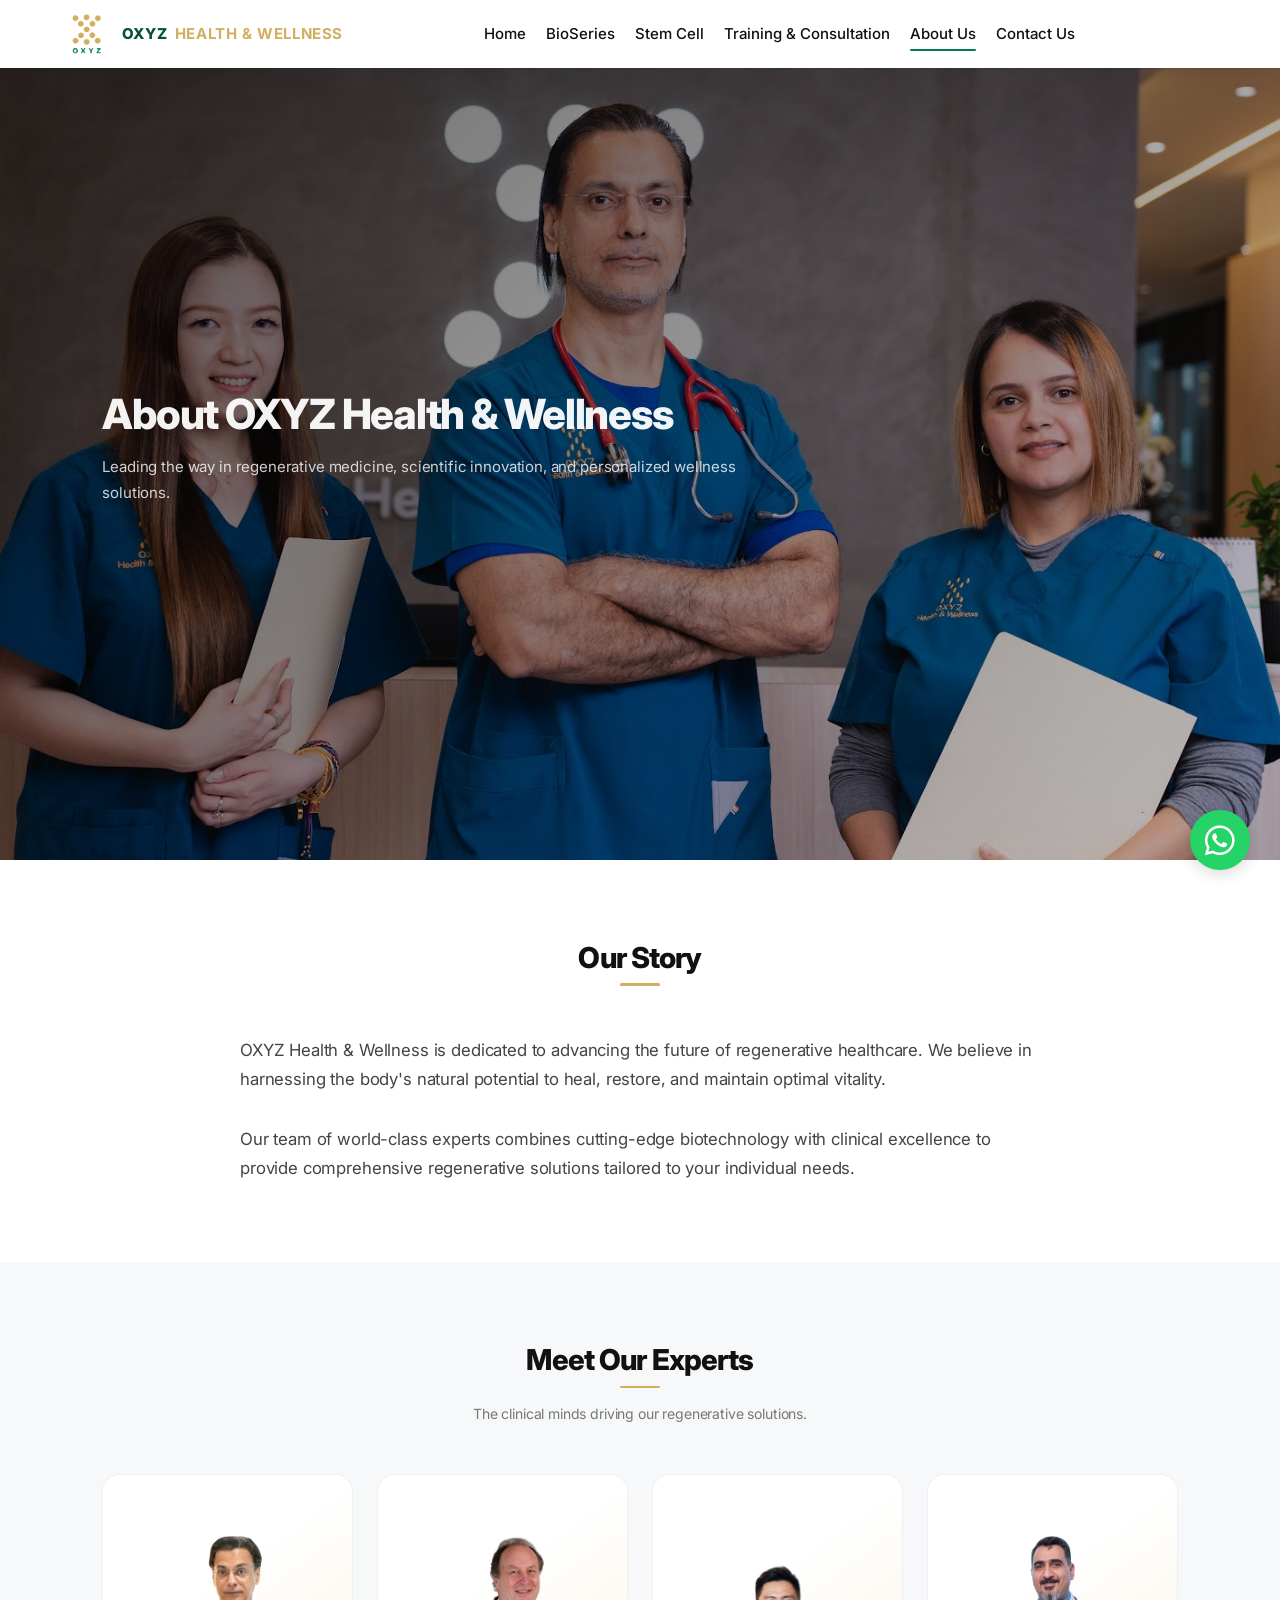
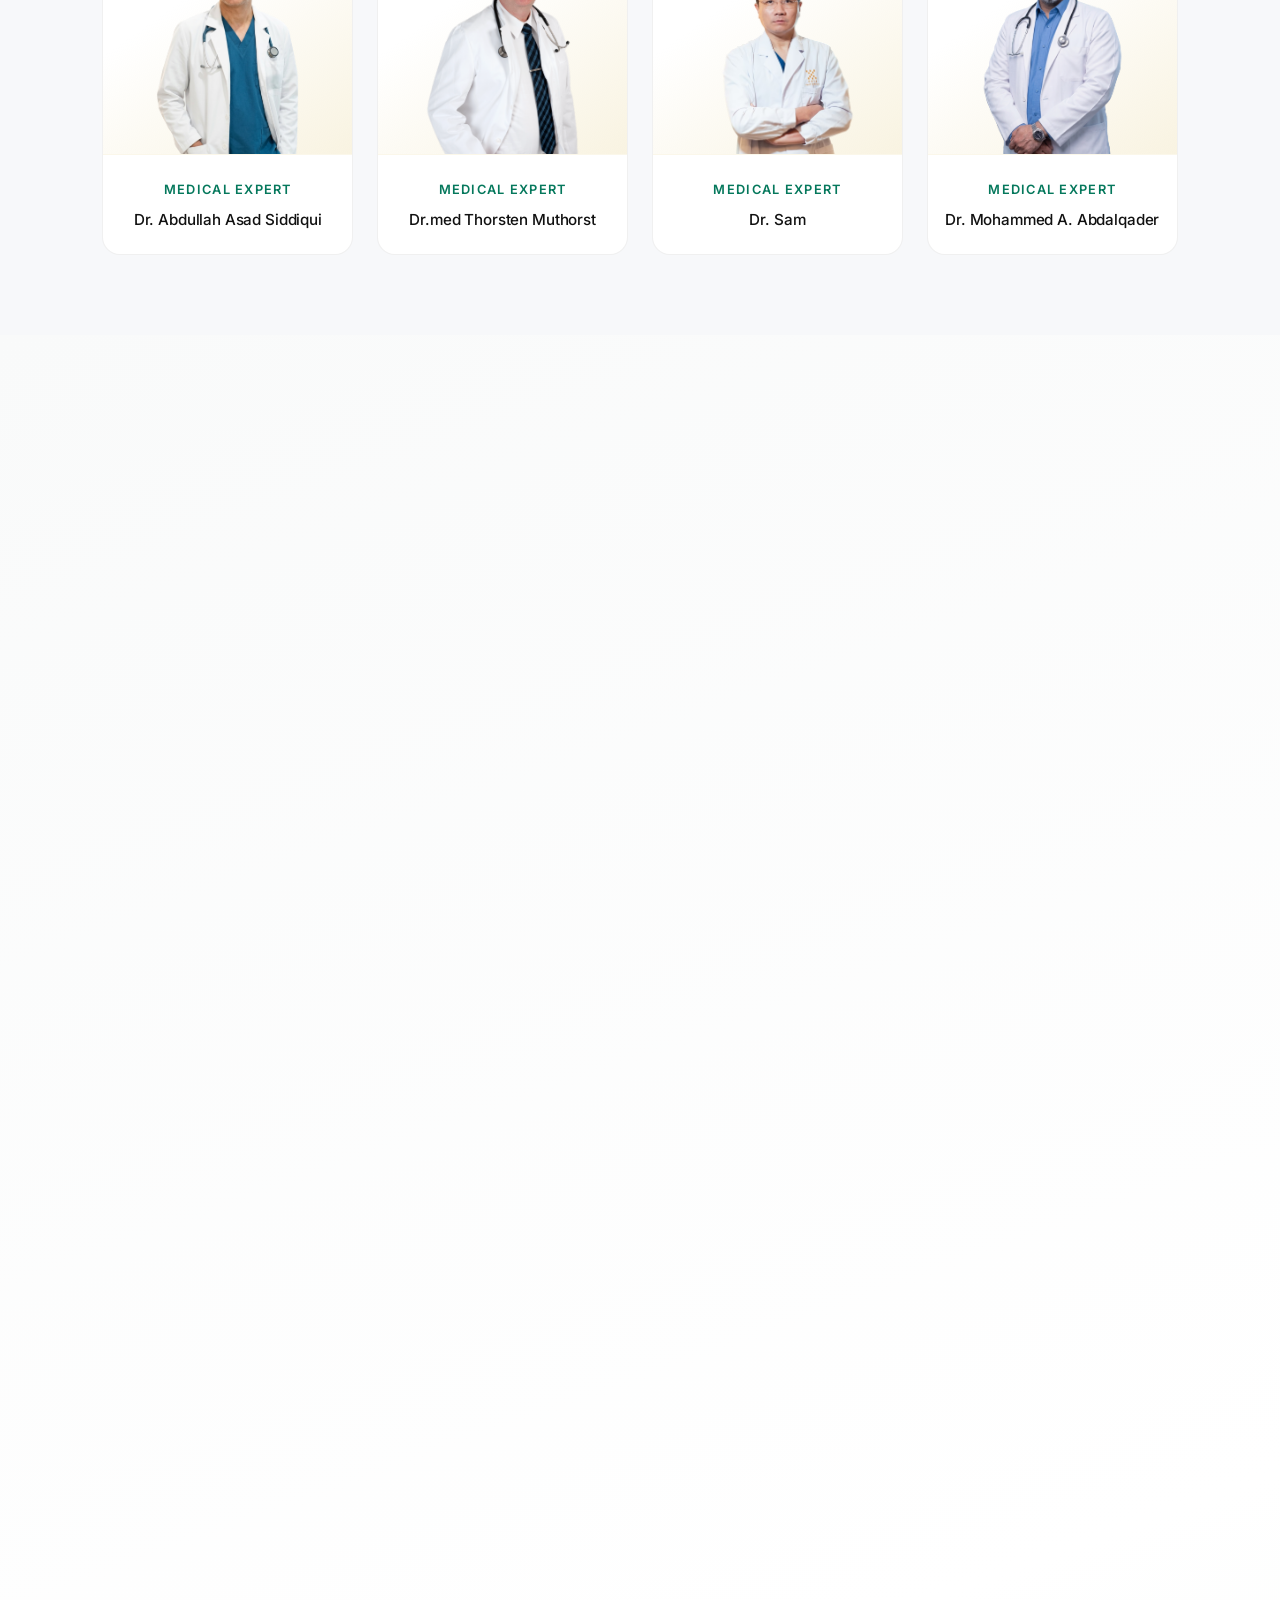
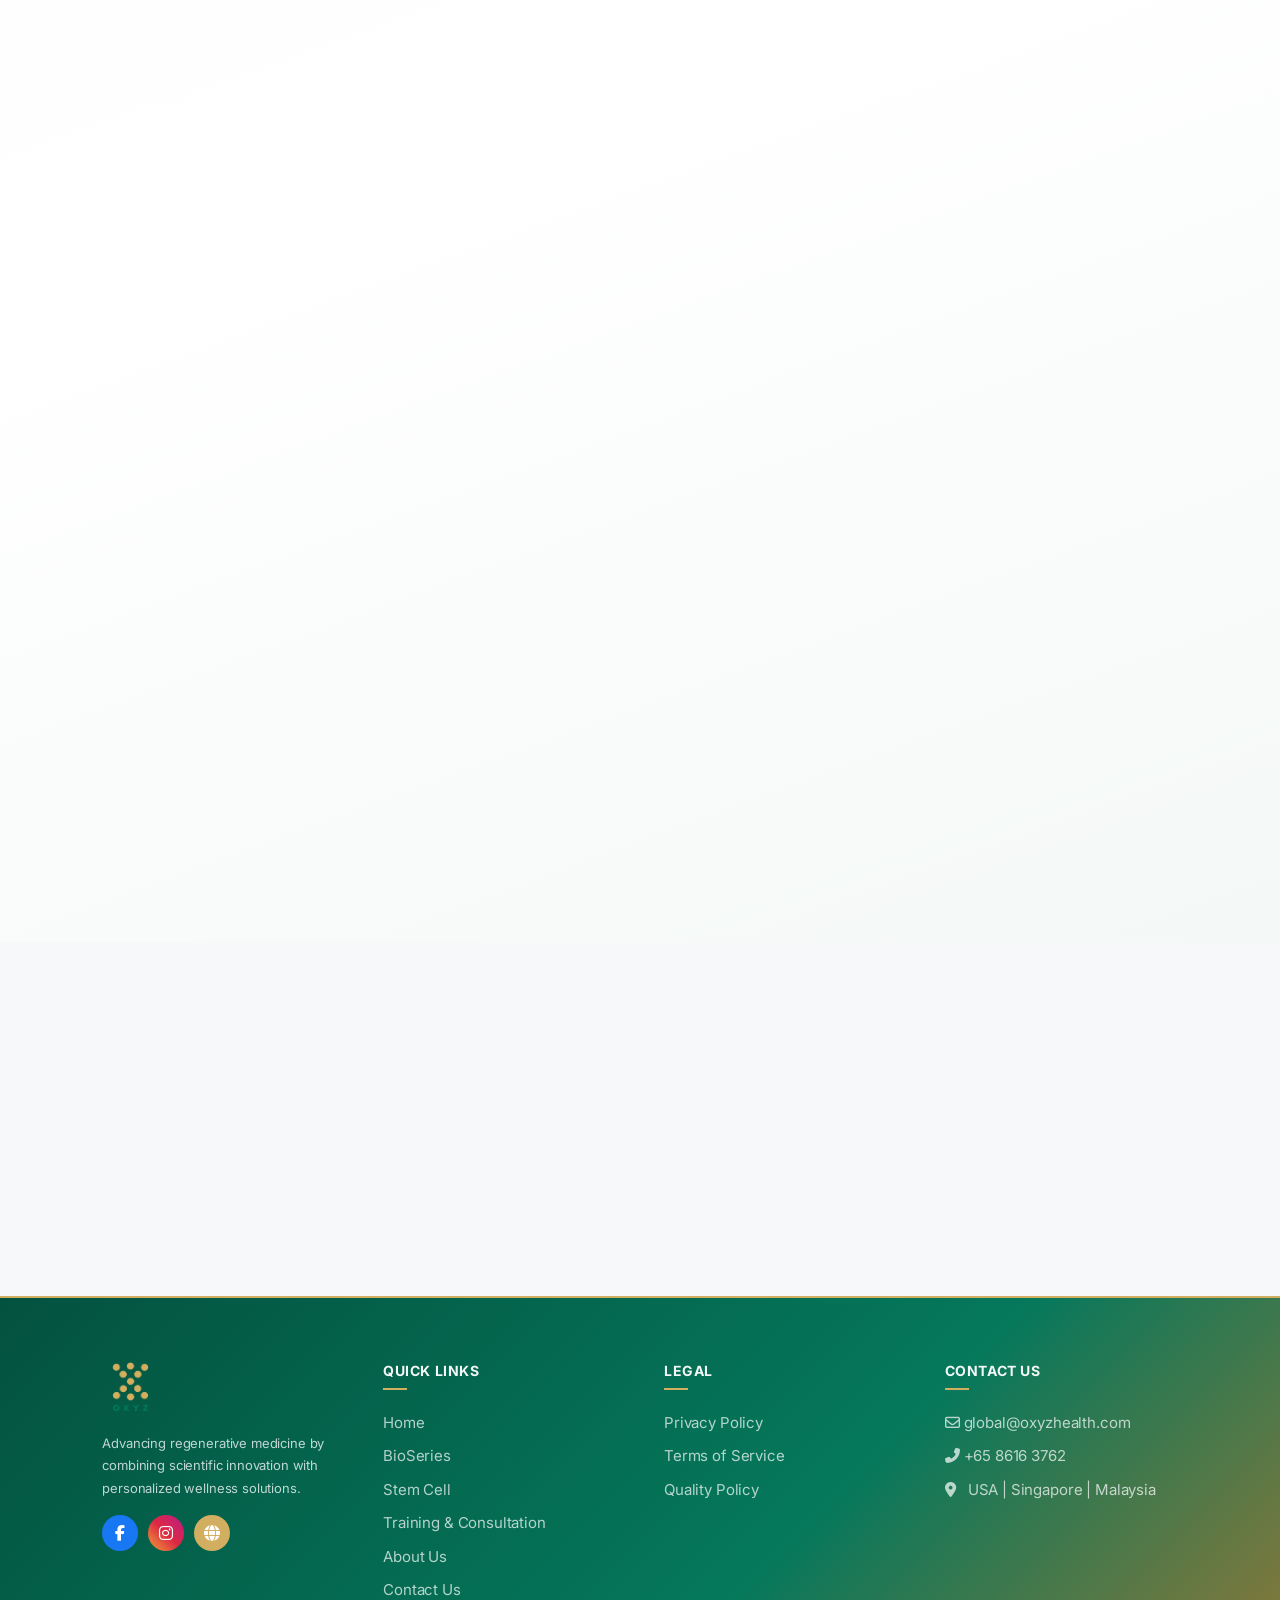
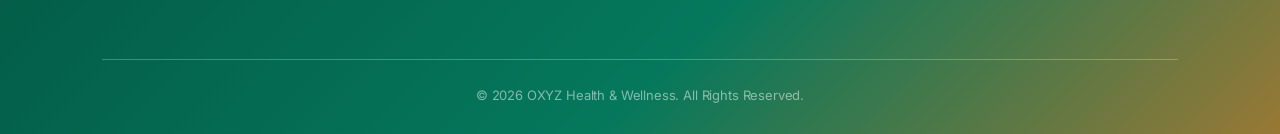
==== about.html @ 93a76557 "Revert image wrapper to 1:1 aspect ratio to perfectly fit square Stem Cell images" ====
<!doctype html>
<html lang="en">

<head>
  <meta charset="UTF-8" />
  <meta name="viewport" content="width=device-width, initial-scale=1.0" />
  <meta name="description"
    content="OXYZ Health & Wellness - Advancing the Future of Regenerative Healthcare. Innovative stem cell therapies and BioSeries products." />
  <title>OXYZ Health & Wellness | Regenerative Medicine & Stem Cell Therapy</title>

  <!-- Fonts -->
  <link rel="preconnect" href="https://fonts.googleapis.com" />
  <link rel="preconnect" href="https://fonts.gstatic.com" crossorigin />
  <link
    href="https://fonts.googleapis.com/css2?family=Inter:wght@300;400;500;600&family=Poppins:wght@500;600;700&display=swap"
    rel="stylesheet" />

  <!-- Icons -->
  <link rel="stylesheet" href="https://cdnjs.cloudflare.com/ajax/libs/font-awesome/6.4.0/css/all.min.css" />

  <!-- CSS -->
  <link rel="stylesheet" href="css/style.css?v=7" />

  <!-- Favicon -->
  <link rel="icon" type="image/png" href="images/Logo%202.png" />
</head>

<body>
  <!-- Navigation Bar -->
  <div id="nav-placeholder"></div>
    <script src="js/nav.js"></script>

  <!-- Hero Section -->
  <header class="hero" style="background-image: url('About us/DSC07135-2.jpg'); background-position: center;">
    <div class="hero-content">
      <h1 class="hero-title">About OXYZ Health & Wellness</h1>
      <p class="hero-subtitle">
        Leading the way in regenerative medicine, scientific innovation, and personalized wellness solutions.
      </p>
    </div>
  </header>

  <!-- About Section -->
  <section class="section">
    <div class="section-header animate-on-scroll">
      <h2 class="section-title">Our Story</h2>
    </div>
    <div class="animate-on-scroll"
      style="max-width: 800px; margin: 0 auto; text-align: left; font-size: 1.05rem; line-height: 1.7;">
      <p class="mb-4">
        OXYZ Health & Wellness is dedicated to advancing the future of regenerative healthcare. We believe in harnessing
        the body's natural potential to heal, restore, and maintain optimal vitality.
      </p>
      <p>
        Our team of world-class experts combines cutting-edge biotechnology with clinical excellence to provide
        comprehensive regenerative solutions tailored to your individual needs.
      </p>
    </div>
  </section>

  <!-- Doctors Section -->
  <style>
    .doc-card {
      background: #ffffff;
      border: 1px solid rgba(0, 0, 0, 0.06);
      border-radius: 18px;
      padding: 0 0 24px 0;
      display: flex;
      flex-direction: column;
      align-items: center;
      text-align: center;
      transition: transform 0.35s ease, box-shadow 0.35s ease, border-color 0.35s ease;
      cursor: default;
      position: relative;
      overflow: hidden;
    }

    .doc-card:hover {
      transform: translateY(-7px);
      box-shadow: 0 18px 40px rgba(5, 120, 92, 0.10), 0 4px 12px rgba(0, 0, 0, 0.05);
      border-color: rgba(210, 175, 96, 0.35);
    }

    .doc-img-wrap {
      width: 100%;
      height: 280px;
      margin-bottom: 24px;
      background: linear-gradient(145deg, #ffffff 40%, rgba(212, 175, 55, 0.15) 100%);
      display: flex;
      align-items: flex-end;
      justify-content: center;
      border-bottom: 1px solid rgba(212, 175, 55, 0.1);
    }

    .doc-img-wrap img {
      height: 95%;
      width: auto;
      object-fit: contain;
      object-position: bottom center;
      transition: transform 0.5s cubic-bezier(0.34, 1.56, 0.64, 1);
    }

    .doc-card:hover .doc-img-wrap img {
      transform: scale(1.05);
    }

    .doc-name {
      font-family: var(--font-main);
      font-size: 0.95rem;
      font-weight: 500;
      color: var(--text-dark);
      letter-spacing: -0.01em;
      padding: 0 10px;
      line-height: 1.4;
      white-space: nowrap;
      overflow: hidden;
      text-overflow: ellipsis;
      width: 100%;
    }

    .doc-title {
      font-size: 0.8rem;
      font-weight: 600;
      color: var(--primary);
      text-transform: uppercase;
      letter-spacing: 0.1em;
      margin-bottom: 8px;
    }
  </style>

  <section class="section section-bg">
    <div class="section-header animate-on-scroll">
      <h2 class="section-title">Meet Our Experts</h2>
      <p class="section-subtitle mt-2">The clinical minds driving our regenerative solutions.</p>
    </div>
    <div class="product-grid-4 animate-on-scroll" style="margin-bottom: 0;">
      <!-- Doctor 1 -->
      <div class="doc-card">
        <div class="doc-img-wrap">
          <img src="About us/doc2.png" alt="Dr. Abdullah Asad Siddiqui" loading="lazy" />
        </div>
        <div class="doc-title">Medical Expert</div>
        <h3 class="doc-name">Dr. Abdullah Asad Siddiqui</h3>
      </div>

      <!-- Doctor 2 -->
      <div class="doc-card">
        <div class="doc-img-wrap">
          <img src="About us/doc1.png" alt="Dr.med Thorsten Muthorst" loading="lazy" />
        </div>
        <div class="doc-title">Medical Expert</div>
        <h3 class="doc-name">Dr.med Thorsten Muthorst</h3>
      </div>

      <!-- Doctor 3 -->
      <div class="doc-card">
        <div class="doc-img-wrap">
          <div
            style="width: 100%; height: 100%; display: flex; align-items: flex-end; justify-content: center; transform: scale(1.55) translateX(12%); transform-origin: center bottom;">
            <img src="About us/DR.SAM4-.png" alt="Dr. Sam" loading="lazy" />
          </div>
        </div>
        <div class="doc-title">Medical Expert</div>
        <h3 class="doc-name">Dr. Sam</h3>
      </div>

      <!-- Doctor 4 -->
      <div class="doc-card">
        <div class="doc-img-wrap">
          <img src="About us/doc3.png" alt="Dr. Mohammed A. Abdalqader" loading="lazy" />
        </div>
        <div class="doc-title">Medical Expert</div>
        <h3 class="doc-name">Dr. Mohammed A. Abdalqader</h3>
      </div>
    </div>
  </section>

  <!-- Products Gallery -->
  <style>
    /* ── Product Portfolio Section ── */
    .portfolio-section {
      background: linear-gradient(160deg, #f9fafa 0%, #ffffff 60%, #f4f8f6 100%);
      padding: 80px 6% 20px 6%;
    }

    .portfolio-series-label {
      display: flex;
      align-items: center;
      gap: 14px;
      margin-bottom: 40px;
      padding-top: 40px;
    }

    .portfolio-series-label:first-of-type {
      padding-top: 0;
    }

    .portfolio-series-label .series-line {
      flex: 1;
      height: 1px;
      background: linear-gradient(90deg, transparent, rgba(210, 175, 96, 0.4));
    }

    .portfolio-series-label .series-line.right {
      background: linear-gradient(90deg, rgba(210, 175, 96, 0.4), transparent);
    }

    .portfolio-series-label h3 {
      font-family: var(--font-main);
      font-size: 0.72rem;
      font-weight: 700;
      letter-spacing: 0.18em;
      text-transform: uppercase;
      color: var(--primary);
      white-space: nowrap;
      background: linear-gradient(135deg, var(--primary), #07a07c);
      -webkit-background-clip: text;
      -webkit-text-fill-color: transparent;
      background-clip: text;
    }

    /* ── Product Grid ── */
    .product-grid-4 {
      display: grid;
      grid-template-columns: repeat(4, 1fr);
      gap: 24px;
      margin-bottom: 80px;
      align-items: start;
    }

    .product-grid-3 {
      display: grid;
      grid-template-columns: repeat(3, 1fr);
      gap: 24px;
      margin-bottom: 80px;
      align-items: start;
    }

    /* ── Product Card ── */
    .pcard {
      background: #ffffff;
      border: 1px solid rgba(0, 0, 0, 0.08);
      border-radius: 16px;
      padding: 0 0 18px 0;
      display: flex;
      flex-direction: column;
      align-items: center;
      text-align: center;
      max-width: 280px;
      margin: 0 auto;
      width: 100%;
      transition: transform 0.3s ease, box-shadow 0.3s ease, border-color 0.3s ease;
      cursor: default;
      position: relative;
      overflow: hidden;
      box-sizing: border-box;
    }

    .pcard:hover {
      transform: translateY(-5px);
      box-shadow: 0 12px 30px rgba(5, 120, 92, 0.12), 0 4px 10px rgba(0, 0, 0, 0.05);
      border-color: rgba(210, 175, 96, 0.4);
    }

    /* ── Product Image ── */
    .pcard-img-wrap {
      width: 100%;
      aspect-ratio: 1 / 1;
      display: flex;
      align-items: center;
      justify-content: center;
      margin-bottom: 14px;
      background: #f8f8f8; /* A subtle background just in case */
      border-radius: 16px 16px 0 0;
      overflow: hidden;
    }

    .pcard-img-wrap img {
      width: 100%;
      height: 100%;
      object-fit: contain;
      display: block;
      transition: transform 0.4s cubic-bezier(0.34, 1.56, 0.64, 1);
    }

    .pcard:hover .pcard-img-wrap img {
      transform: scale(1.07) translateY(-4px);
    }

    .pcard-badge,
    .pcard-name,
    .pcard-link {
      padding-left: 16px;
      padding-right: 16px;
    }

    /* ── Product Info ── */
    .pcard-badge {
      display: inline-block;
      font-size: 0.62rem;
      font-weight: 700;
      letter-spacing: 0.12em;
      text-transform: uppercase;
      color: #ffffff;
      background: var(--gold);
      border-radius: 50px;
      padding: 3px 10px;
      margin-bottom: 8px;
    }

    .pcard-name {
      font-family: var(--font-main);
      font-size: 0.95rem;
      font-weight: 700;
      color: var(--text-dark);
      letter-spacing: -0.01em;
      margin-bottom: 12px;
      line-height: 1.3;
    }

    .pcard-link {
      display: inline-flex;
      align-items: center;
      gap: 5px;
      font-size: 0.75rem;
      font-weight: 600;
      letter-spacing: 0.04em;
      color: var(--primary);
      text-decoration: none;
      padding: 7px 18px;
      border: 1.5px solid var(--primary);
      border-radius: 50px;
      transition: all 0.25s ease;
      background: transparent;
    }

    .pcard-link:hover {
      background: var(--primary);
      color: #fff;
      box-shadow: 0 4px 12px rgba(5, 120, 92, 0.22);
    }

    .pcard-link i {
      font-size: 0.65rem;
      transition: transform 0.22s ease;
    }

    .pcard-link:hover i {
      transform: translateX(3px);
    }

    /* ── Responsive ── */
    @media (max-width: 1024px) {
      .product-grid-4 {
        grid-template-columns: repeat(2, 1fr);
      }

      .product-grid-3 {
        grid-template-columns: repeat(2, 1fr);
      }
    }

    @media (max-width: 600px) {

      .product-grid-4,
      .product-grid-3 {
        grid-template-columns: 1fr 1fr;
        gap: 14px;
      }

      .pcard {
        padding: 12px 10px 14px;
      }

      .pcard-img-wrap img {
        max-height: 110px;
      }

      .pcard-name {
        font-size: 0.85rem;
      }

      .pcard-badge {
        font-size: 0.5rem;
        padding: 3px 7px;
        letter-spacing: 0.06em;
        white-space: nowrap;
      }

      .pcard-link {
        font-size: 0.7rem;
        padding: 5px 12px;
        white-space: nowrap;
      }
    }
  </style>

  <section class="portfolio-section">
    <div class="section-header animate-on-scroll">
      <h2 class="section-title">Product Portfolio</h2>
      <p class="section-subtitle mt-2">Premium regenerative solutions crafted for optimal results.</p>
    </div>

    <!-- BioSeries -->
    <div class="animate-on-scroll">
      <div class="portfolio-series-label">
        <span class="series-line"></span>
        <h3>OXYZ BioSeries</h3>
        <span class="series-line right"></span>
      </div>
      <div class="product-grid-4">
        <div class="pcard">
          <div class="pcard-img-wrap">
            <img src="Bioseries/BioCTS.png" alt="BioCTS" loading="lazy" />
          </div>
          <span class="pcard-badge">Connective Tissue</span>
          <h4 class="pcard-name">BioCTS</h4>
          <a href="bioseries.html" class="pcard-link">Explore <i class="fas fa-arrow-right"></i></a>
        </div>
        <div class="pcard">
          <div class="pcard-img-wrap">
            <img src="Bioseries/BioMSC.png" alt="BioMSC" loading="lazy" />
          </div>
          <span class="pcard-badge">Cellular Renewal</span>
          <h4 class="pcard-name">BioMSC</h4>
          <a href="bioseries.html" class="pcard-link">Explore <i class="fas fa-arrow-right"></i></a>
        </div>
        <div class="pcard">
          <div class="pcard-img-wrap">
            <img src="Bioseries/BioPLC.png" alt="BioPLC" loading="lazy" />
          </div>
          <span class="pcard-badge">Skin Vitality</span>
          <h4 class="pcard-name">BioPLC</h4>
          <a href="bioseries.html" class="pcard-link">Explore <i class="fas fa-arrow-right"></i></a>
        </div>
        <div class="pcard">
          <div class="pcard-img-wrap">
            <img src="Bioseries/BioTHY.png" alt="BioTHY" loading="lazy" />
          </div>
          <span class="pcard-badge">Immune Balance</span>
          <h4 class="pcard-name">BioTHY</h4>
          <a href="bioseries.html" class="pcard-link">Explore <i class="fas fa-arrow-right"></i></a>
        </div>
      </div>
    </div>

    <!-- Stem Cell Series -->
    <div class="animate-on-scroll">
      <div class="portfolio-series-label">
        <span class="series-line"></span>
        <h3>OXYZ Stem Cell Series</h3>
        <span class="series-line right"></span>
      </div>
      <div class="product-grid-3">
        <div class="pcard">
          <div class="pcard-img-wrap" style="background-color: #ffffff;">
            <img src="StemCell/Stem%20Cell_Mega+.webp" alt="MEGA+" loading="lazy" />
          </div>
          <span class="pcard-badge">Cell Power G.C.A.F</span>
          <h4 class="pcard-name">MEGA+</h4>
          <a href="oxyz-cell.html" class="pcard-link">Explore <i class="fas fa-arrow-right"></i></a>
        </div>
        <div class="pcard">
          <div class="pcard-img-wrap" style="background-color: #ffffff;">
            <img src="StemCell/Stem%20Cell_Macro.webp" alt="MACRO" loading="lazy" />
          </div>
          <span class="pcard-badge">Cell Power G.C.A.F</span>
          <h4 class="pcard-name">MACRO</h4>
          <a href="oxyz-cell.html" class="pcard-link">Explore <i class="fas fa-arrow-right"></i></a>
        </div>
        <div class="pcard">
          <div class="pcard-img-wrap" style="background-color: #ffffff;">
            <img src="StemCell/Stem%20Cell_Micro.webp" alt="MICRO" loading="lazy" />
          </div>
          <span class="pcard-badge">Cell Power G.C.A.F</span>
          <h4 class="pcard-name">MICRO</h4>
          <a href="oxyz-cell.html" class="pcard-link">Explore <i class="fas fa-arrow-right"></i></a>
        </div>
      </div>
    </div>

    <!-- Targeted Wellness -->
    <div id="targeted-wellness" class="animate-on-scroll" style="scroll-margin-top: 100px;">
      <div class="portfolio-series-label">
        <span class="series-line"></span>
        <h3>Targeted Wellness Solutions</h3>
        <span class="series-line right"></span>
      </div>
      <div class="product-grid-3" style="margin-bottom: 0;">
        <div class="pcard">
          <div class="pcard-img-wrap" style="background-color: #f0eaea;">
            <img src="Products/Gut+%20Probiotic.jpg" alt="Gut+ Probiotic" loading="lazy" />
          </div>
          <span class="pcard-badge">Digestive Health</span>
          <h4 class="pcard-name">Gut+ Probiotic</h4>
          <a href="https://oxyzhealth.com/services/gut-probiotic/" class="pcard-link">Learn More <i
              class="fas fa-arrow-right"></i></a>
        </div>
        <div class="pcard">
          <div class="pcard-img-wrap" style="background-color: #eee8e8;">
            <img src="Products/Meta%20Boost.jpg" alt="Meta Boost" loading="lazy" />
          </div>
          <span class="pcard-badge">Metabolic Support</span>
          <h4 class="pcard-name">Meta Boost</h4>
          <a href="https://oxyzhealth.com/services/meta-boost/" class="pcard-link">Learn More <i
              class="fas fa-arrow-right"></i></a>
        </div>
        <div class="pcard">
          <div class="pcard-img-wrap" style="background-color: #f7f3f2;">
            <img src="Products/Immune%20Breath+.jpg" alt="Immune Breath+" loading="lazy" />
          </div>
          <span class="pcard-badge">Respiratory Support</span>
          <h4 class="pcard-name">Immune Breath+</h4>
          <a href="https://oxyzhealth.com/services/immune-breath/" class="pcard-link">Learn More <i
              class="fas fa-arrow-right"></i></a>
        </div>
        <div class="pcard">
          <div class="pcard-img-wrap" style="background-color: #d9d4d1;">
            <img src="Products/Infinite%20Oral%20MSC.jpg" alt="Infinite Oral MSC" loading="lazy" />
          </div>
          <span class="pcard-badge">Advanced Cellular</span>
          <h4 class="pcard-name">Infinite Oral MSC</h4>
          <a href="https://oxyzhealth.com/services/infinite-msc/" class="pcard-link">Learn More <i
              class="fas fa-arrow-right"></i></a>
        </div>
        <div class="pcard">
          <div class="pcard-img-wrap" style="background-color: #d5cdcc;">
            <img src="Products/Tribiomic.png" alt="Tribiomic" loading="lazy" />
          </div>
          <span class="pcard-badge">Microbiome Balance</span>
          <h4 class="pcard-name">Tribiomic</h4>
          <a href="https://tribiomic.oxyzhealth.com/?_gl=1%2Ammmsf7%2A_ga%2AMTQzNzkwOTgyNC4xNzgzNTkwODk0%2A_ga_PN0CFQ9DWN%2AczE3ODM1OTA4OTMkbzEkZzEkdDE3ODM1OTIzODIkajM1JGwwJGgw%2A_ga_JFZRE39475%2AczE3ODM1OTA4OTMkbzEkZzEkdDE3ODM1OTIzODIkajM1JGwwJGgw"
            class="pcard-link">Learn More <i class="fas fa-arrow-right"></i></a>
        </div>
      </div>
    </div>
  </section>


  <!-- Call to Action -->
  <section class="section text-center section-bg">
    <div class="animate-on-scroll" style="max-width: 600px; margin: 0 auto">
      <h2 class="section-title">Begin Your Journey</h2>
      <p class="mb-4 mt-3">
        Your journey toward healthier aging and long-term vitality starts with a personalized consultation.
      </p>
      <a href="contact.html" class="btn btn-gold">Book an appointment</a>
    </div>
  </section>

  <!-- Footer -->
  <div id="footer-placeholder"></div>

  <!-- Scripts -->
  

  <script src="js/script.js?v=5"></script>
  


  <script src="js/modal.js"></script>
    <script src="js/footer.js"></script>
</body>

</html>
---- css/style.css ----
@import url("variables.css");
@import url("layout.css");
@import url("components.css");
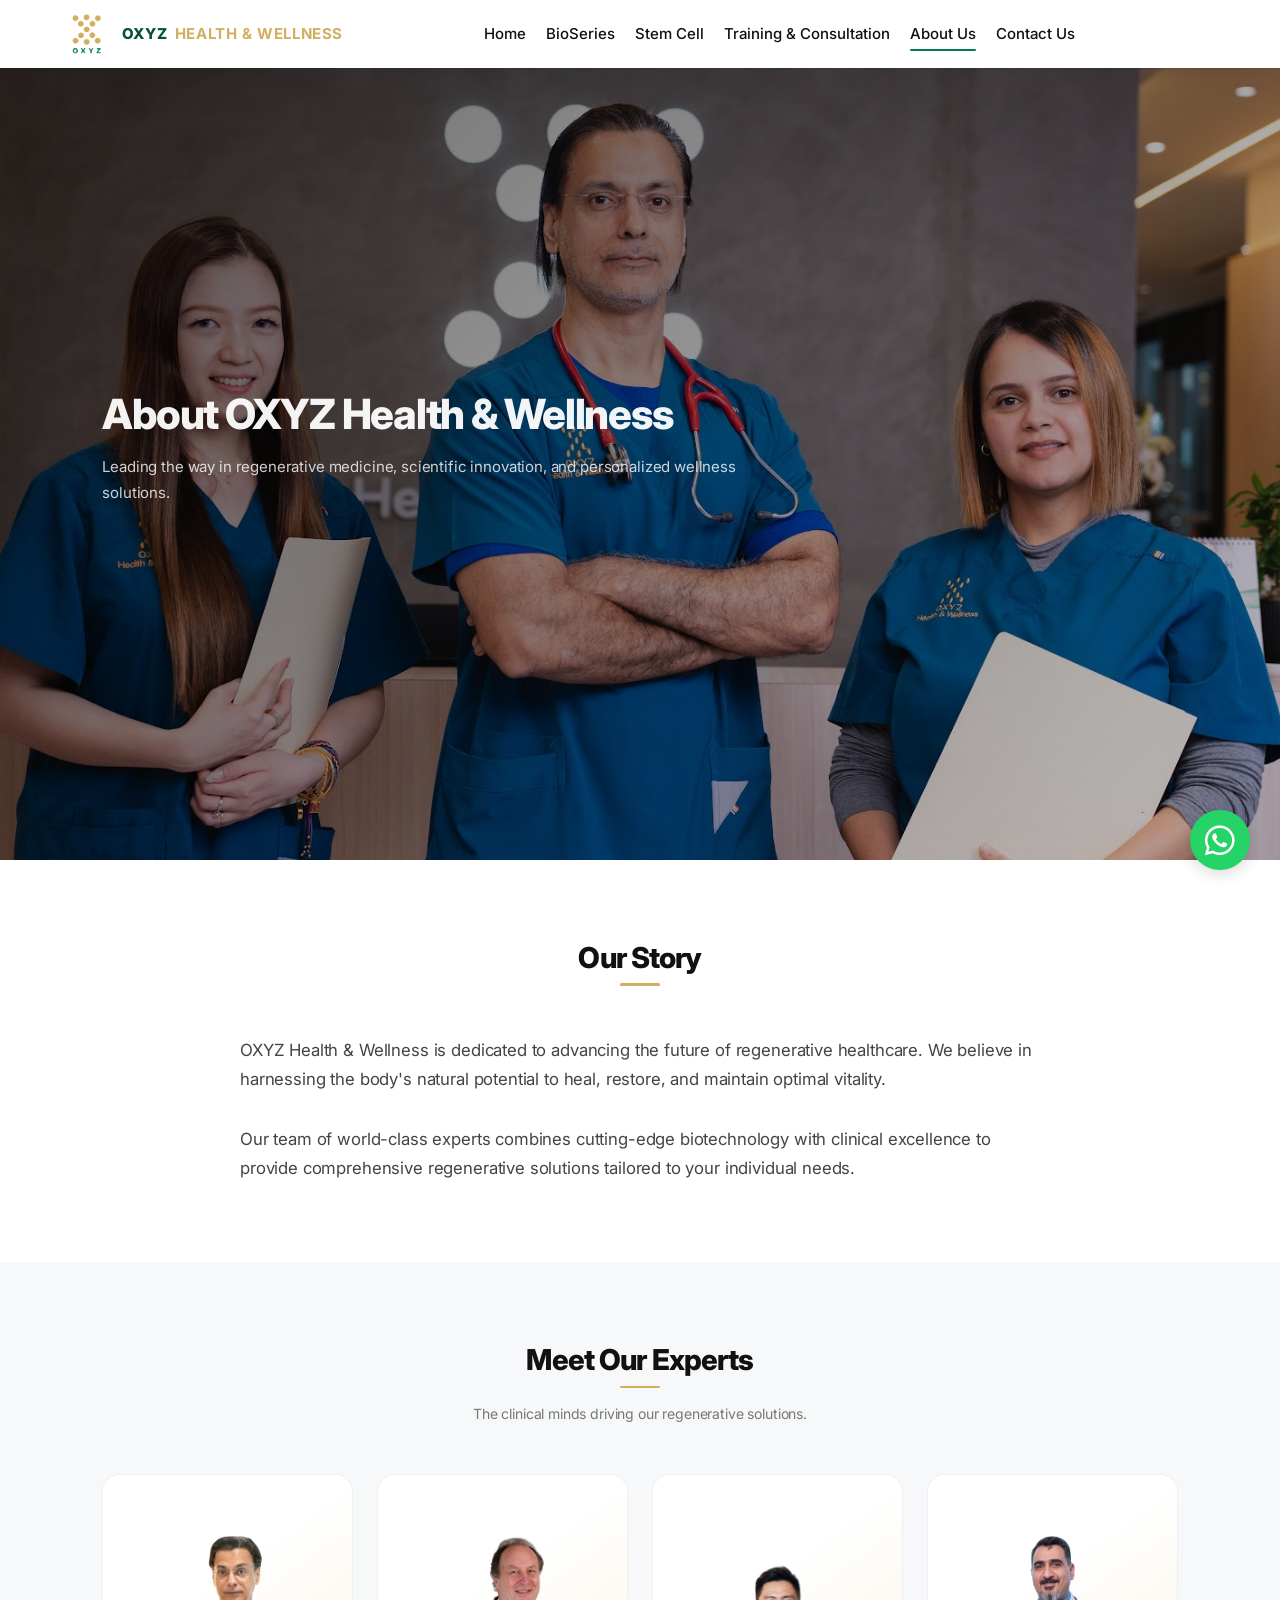
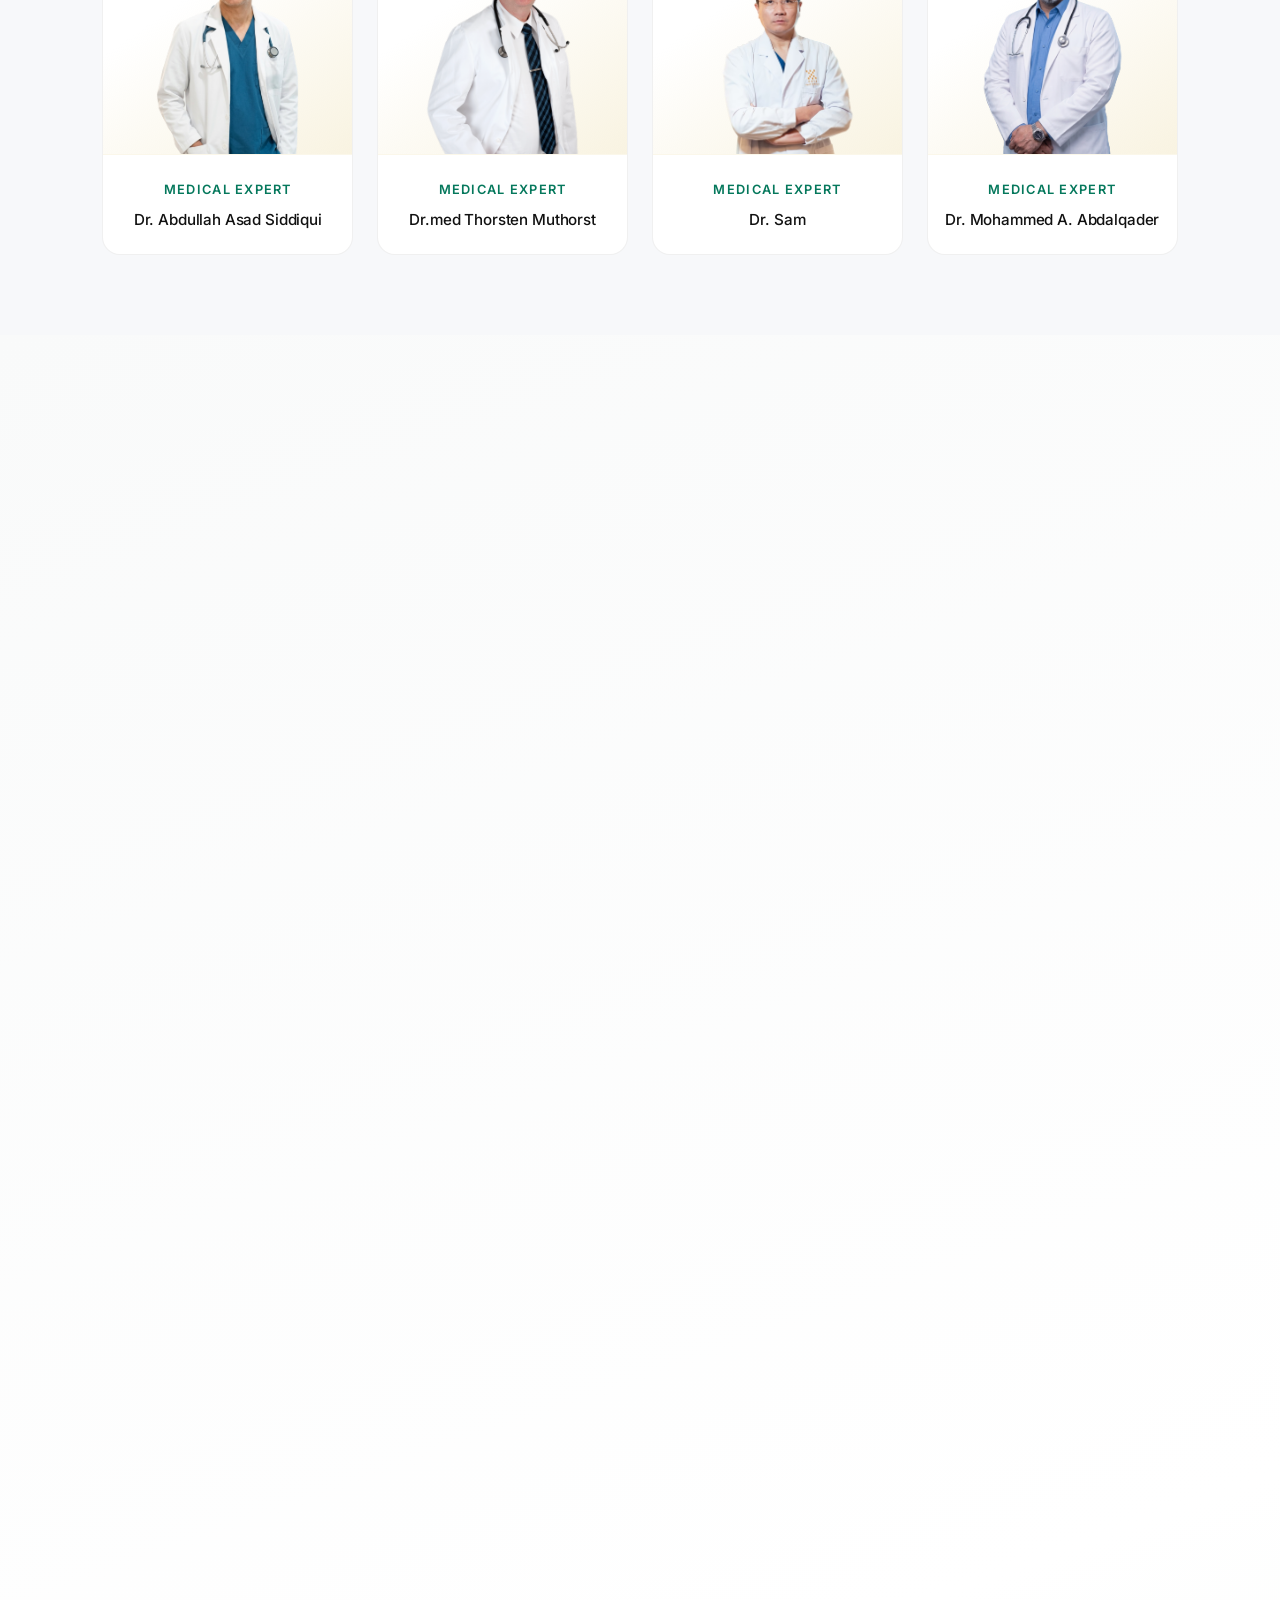
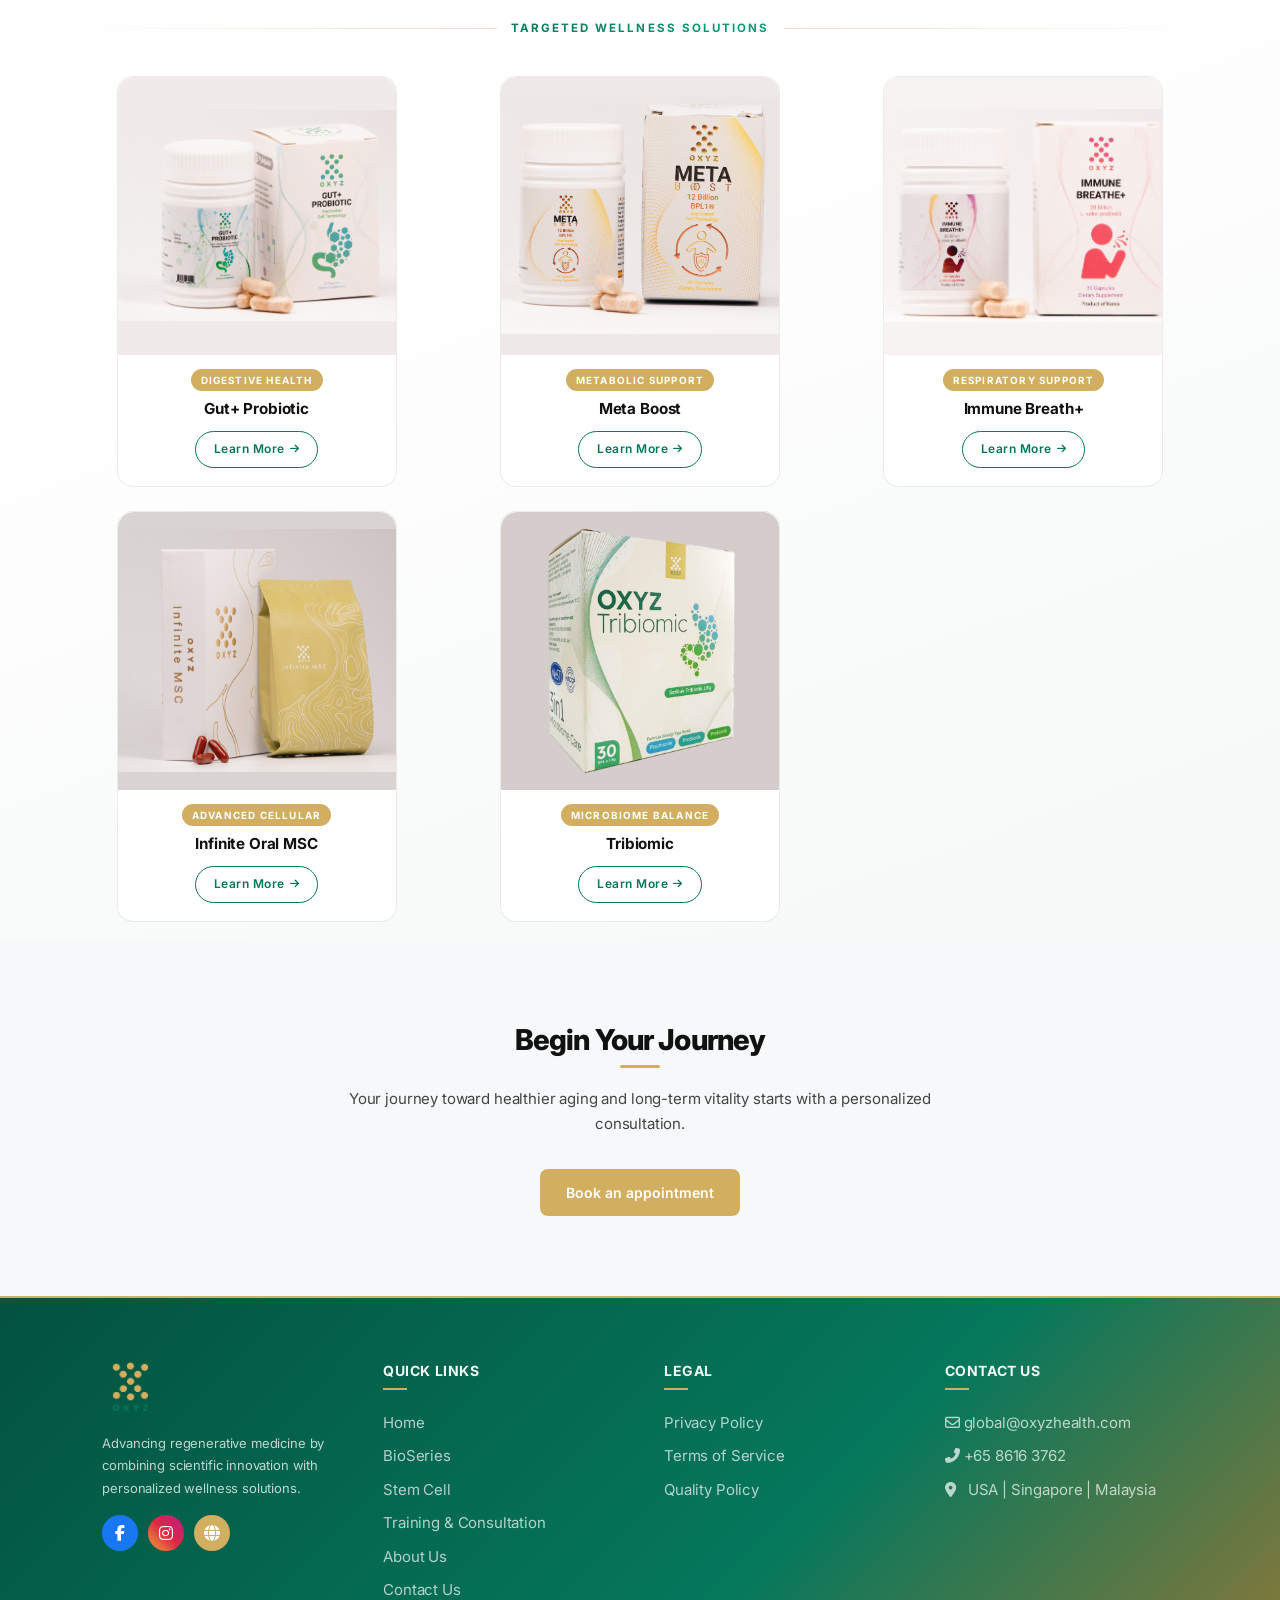
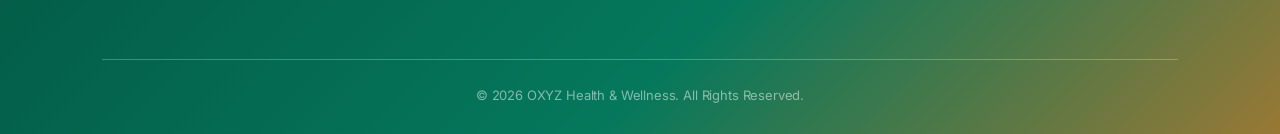
==== commit 2993a5b2: "Allow expert names to wrap fully instead of truncating" ====
--- a/about.html
+++ b/about.html
@@ -112,9 +112,7 @@
       letter-spacing: -0.01em;
       padding: 0 10px;
       line-height: 1.4;
-      white-space: nowrap;
-      overflow: hidden;
-      text-overflow: ellipsis;
+      white-space: normal;
       width: 100%;
     }
 
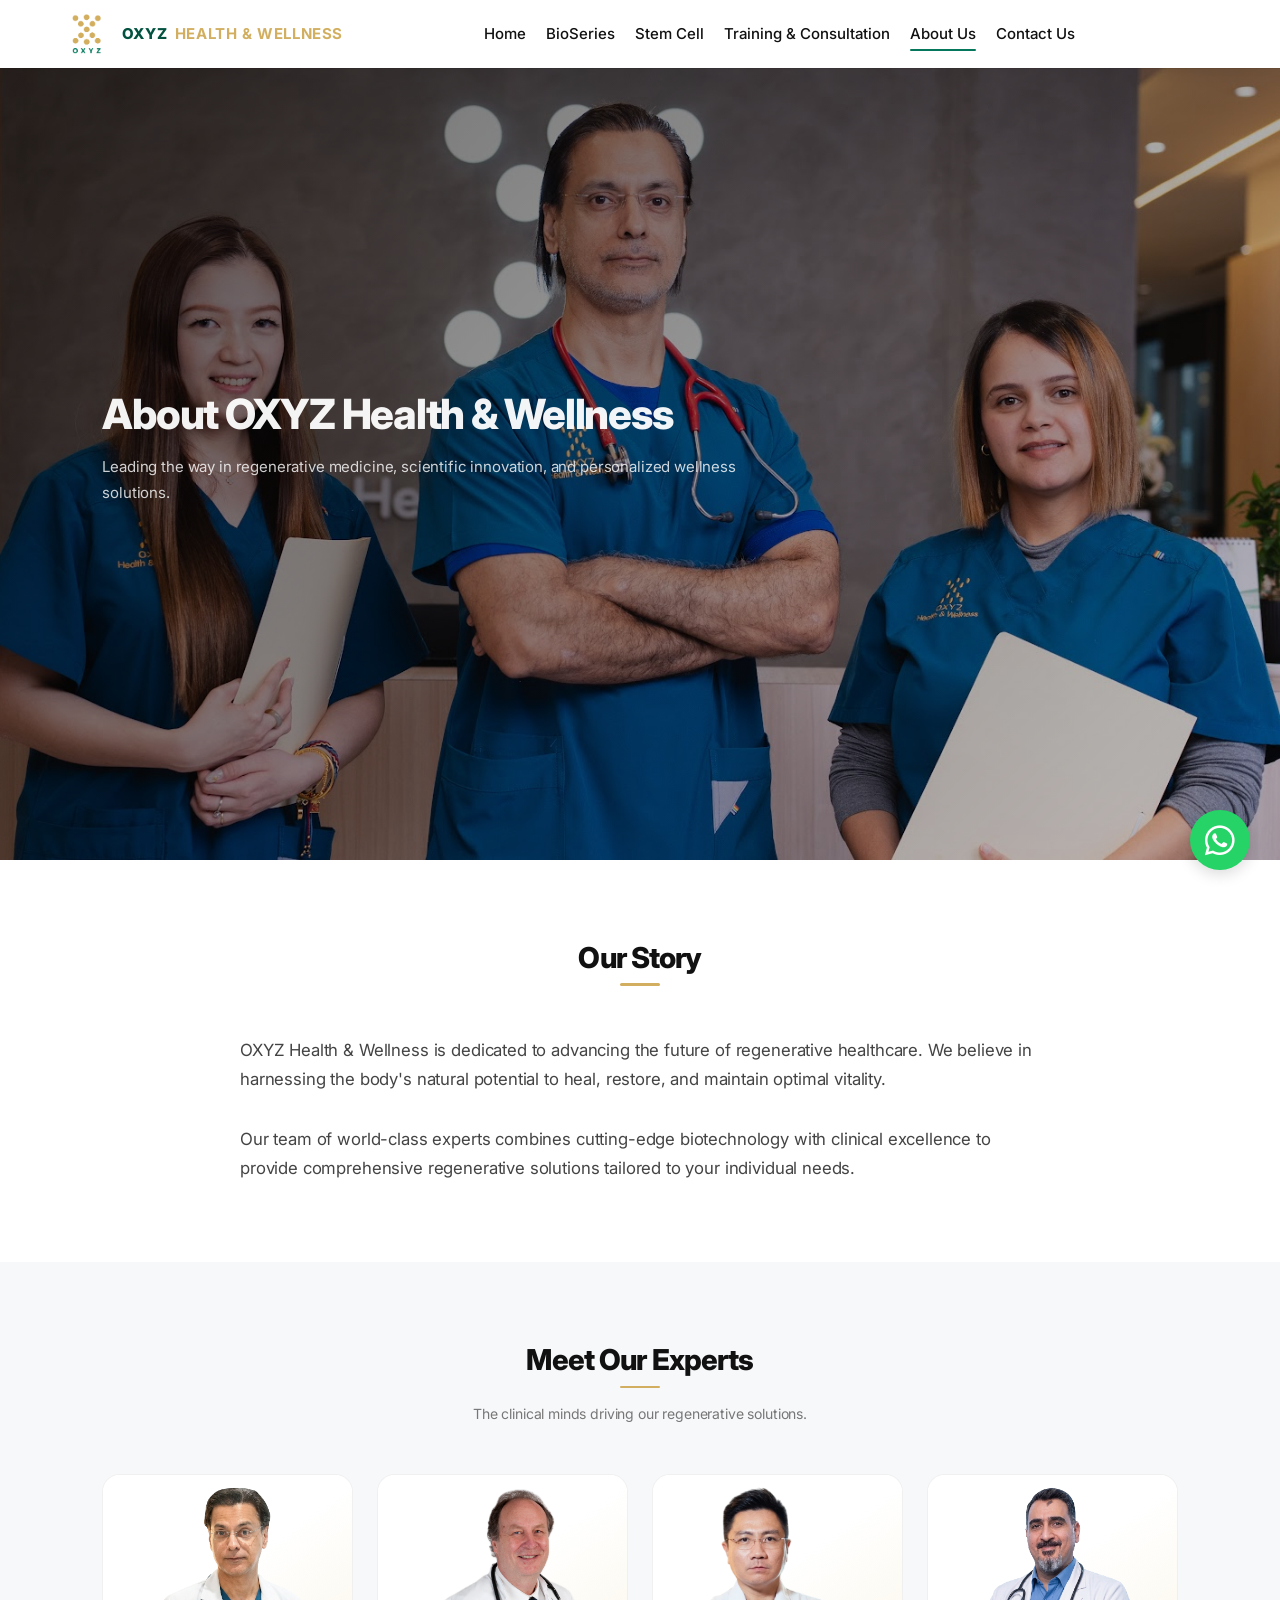
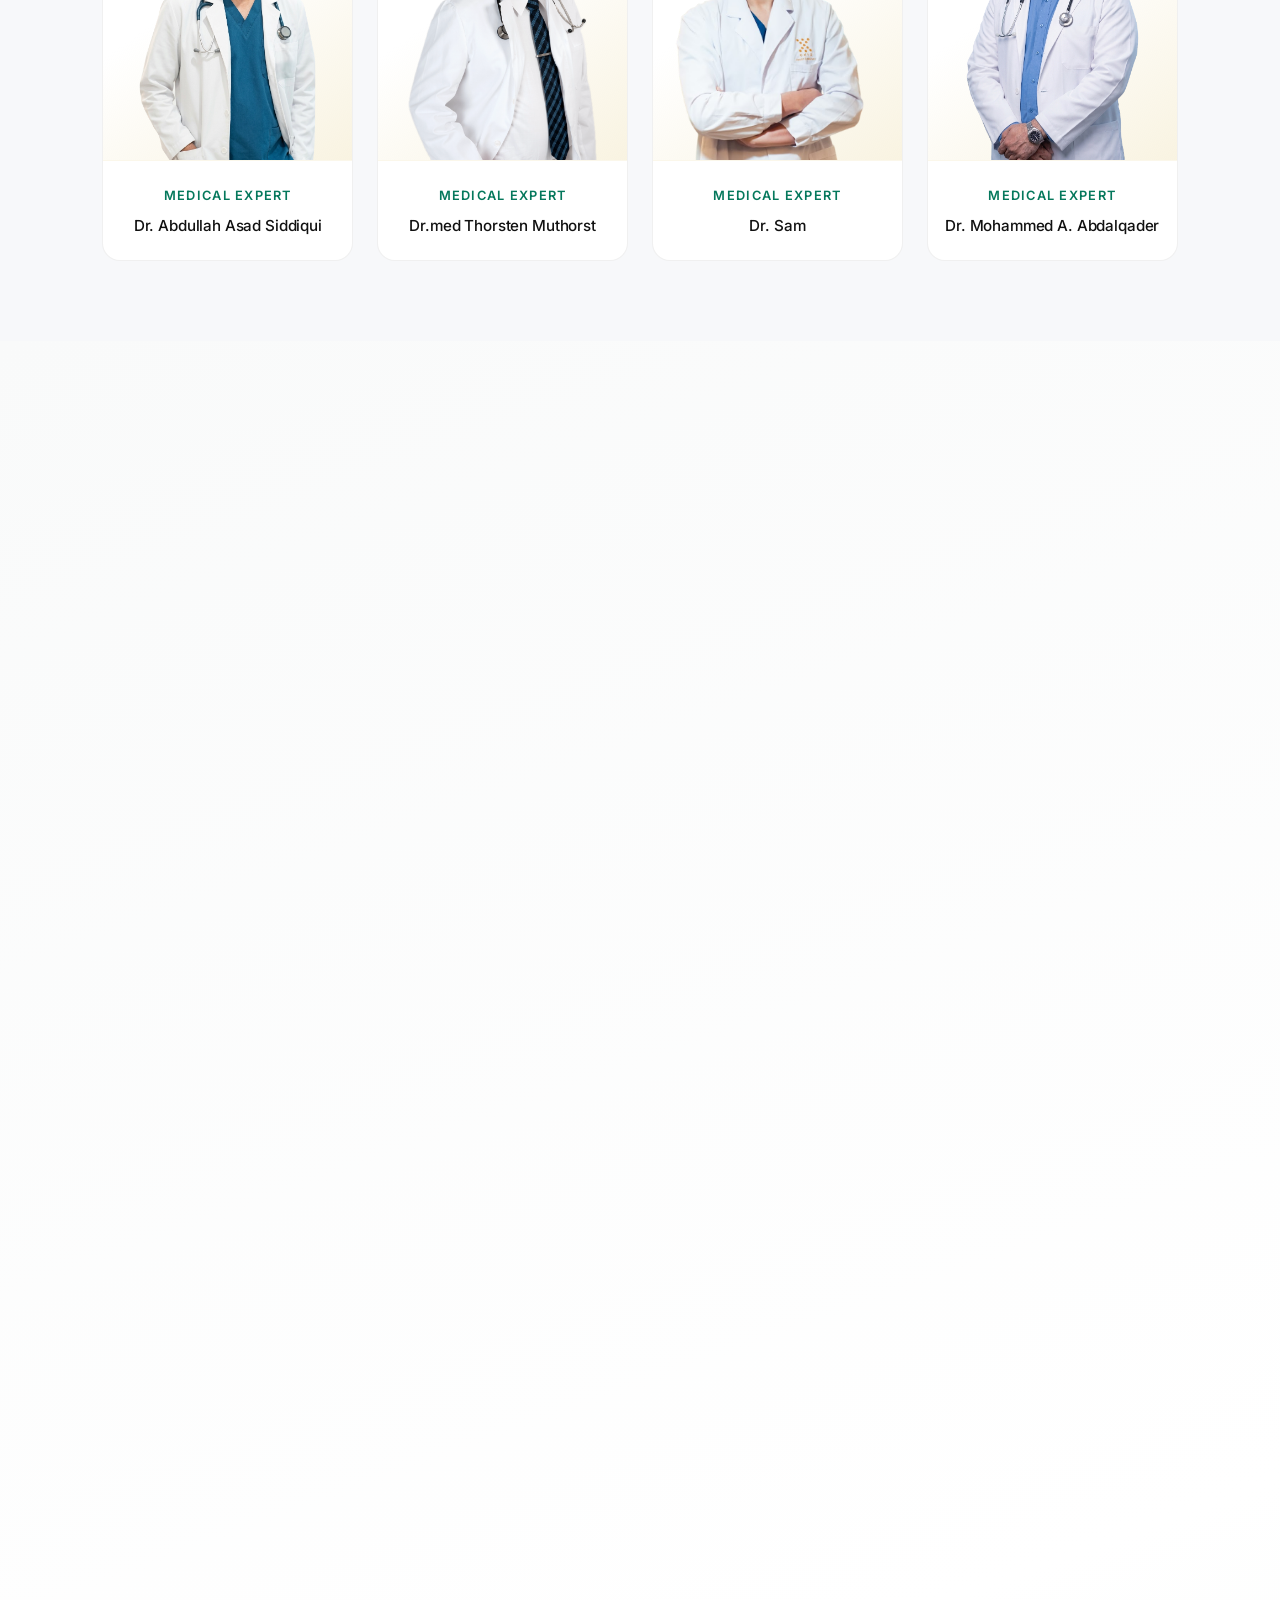
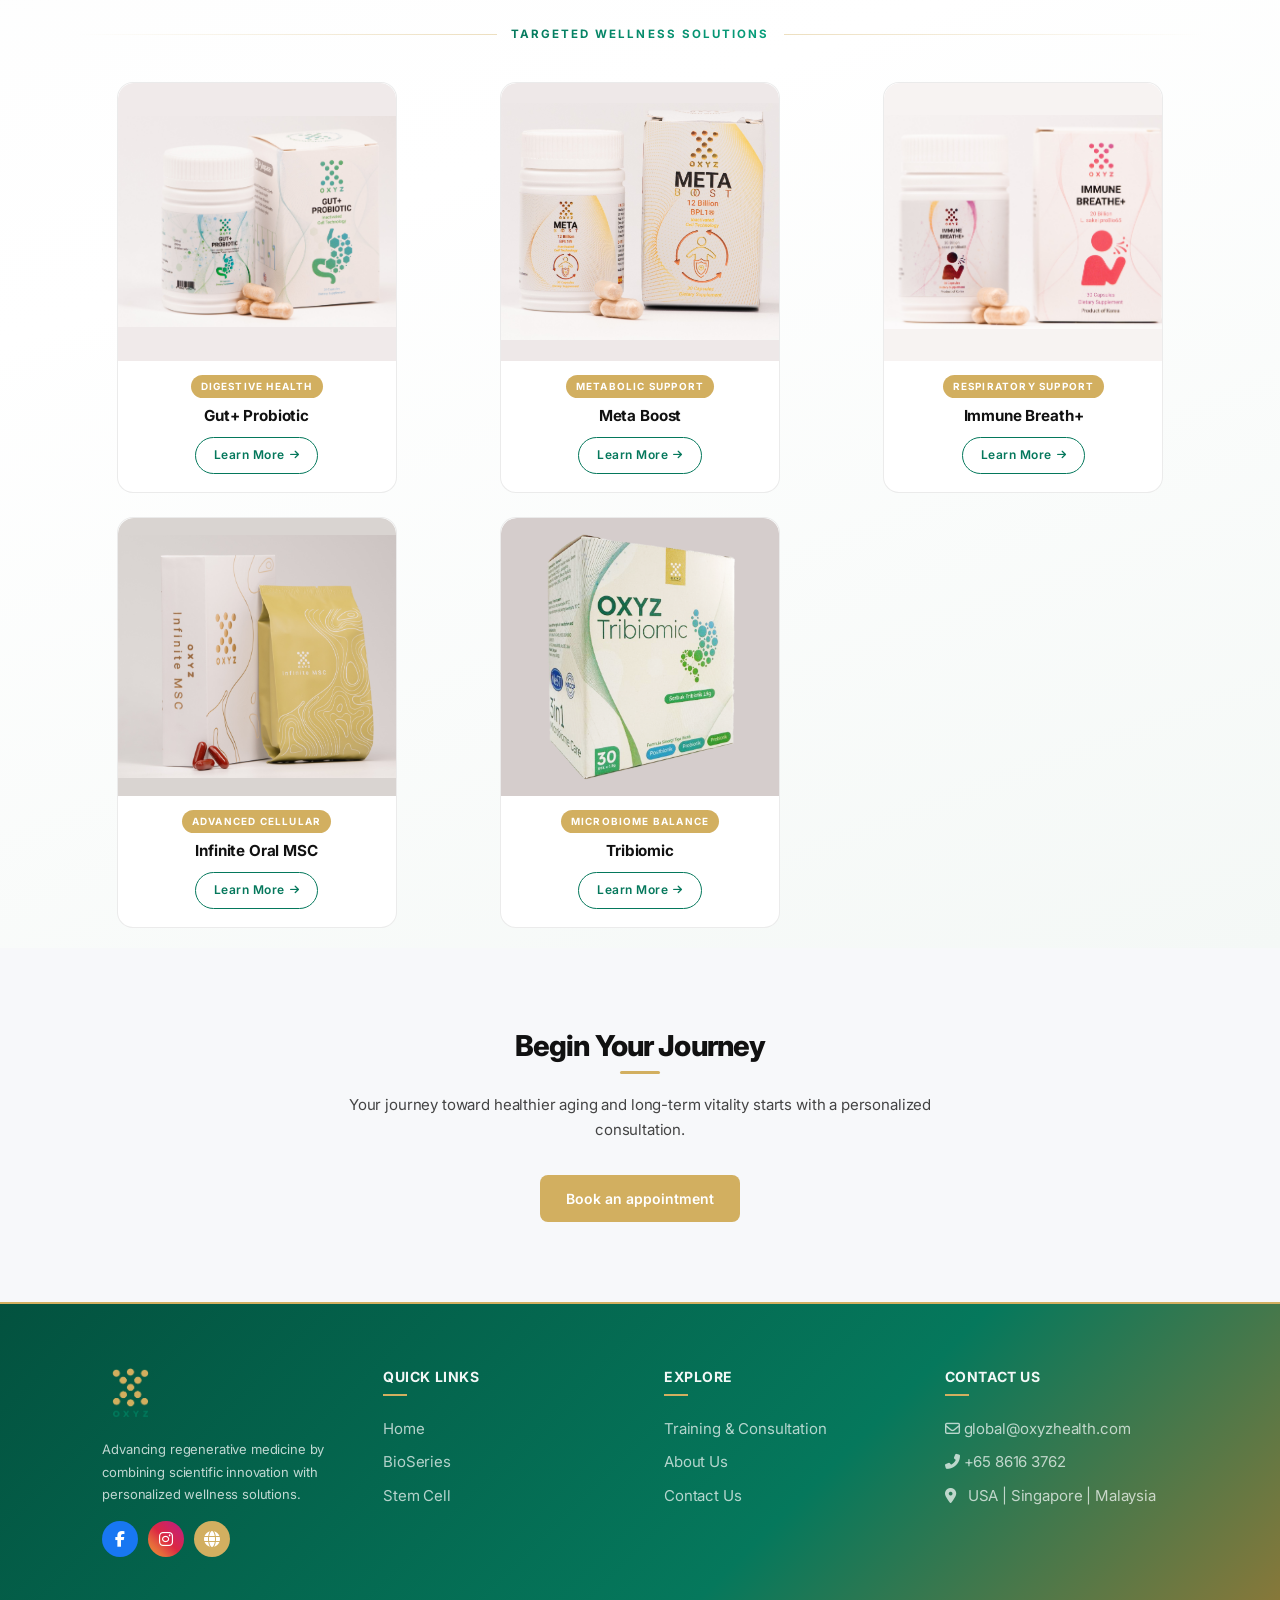
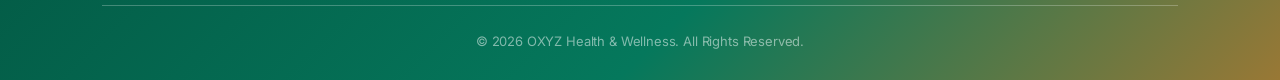
==== commit e245f83f: "Reduce doctor 1, 2, 4 image zoom to prevent head cropping" ====
--- a/about.html
+++ b/about.html
@@ -83,13 +83,14 @@
 
     .doc-img-wrap {
       width: 100%;
-      height: 280px;
+      aspect-ratio: 1 / 1.15;
       margin-bottom: 24px;
       background: linear-gradient(145deg, #ffffff 40%, rgba(212, 175, 55, 0.15) 100%);
       display: flex;
       align-items: flex-end;
       justify-content: center;
       border-bottom: 1px solid rgba(212, 175, 55, 0.1);
+      overflow: hidden;
     }
 
     .doc-img-wrap img {
@@ -135,7 +136,7 @@
       <!-- Doctor 1 -->
       <div class="doc-card">
         <div class="doc-img-wrap">
-          <img src="About us/doc2.png" alt="Dr. Abdullah Asad Siddiqui" loading="lazy" />
+          <img src="About us/doc2.png" alt="Dr. Abdullah Asad Siddiqui" loading="lazy" style="width: 125%; height: auto; max-width: none; flex-shrink: 0;" />
         </div>
         <div class="doc-title">Medical Expert</div>
         <h3 class="doc-name">Dr. Abdullah Asad Siddiqui</h3>
@@ -144,7 +145,7 @@
       <!-- Doctor 2 -->
       <div class="doc-card">
         <div class="doc-img-wrap">
-          <img src="About us/doc1.png" alt="Dr.med Thorsten Muthorst" loading="lazy" />
+          <img src="About us/doc1.png" alt="Dr.med Thorsten Muthorst" loading="lazy" style="width: 125%; height: auto; max-width: none; flex-shrink: 0;" />
         </div>
         <div class="doc-title">Medical Expert</div>
         <h3 class="doc-name">Dr.med Thorsten Muthorst</h3>
@@ -153,10 +154,7 @@
       <!-- Doctor 3 -->
       <div class="doc-card">
         <div class="doc-img-wrap">
-          <div
-            style="width: 100%; height: 100%; display: flex; align-items: flex-end; justify-content: center; transform: scale(1.55) translateX(12%); transform-origin: center bottom;">
-            <img src="About us/DR.SAM4-.png" alt="Dr. Sam" loading="lazy" />
-          </div>
+          <img src="About us/DR.SAM4-.png" alt="Dr. Sam" loading="lazy" style="height: 110%; width: auto; max-width: none; flex-shrink: 0; transform: translateX(8%);" />
         </div>
         <div class="doc-title">Medical Expert</div>
         <h3 class="doc-name">Dr. Sam</h3>
@@ -165,7 +163,7 @@
       <!-- Doctor 4 -->
       <div class="doc-card">
         <div class="doc-img-wrap">
-          <img src="About us/doc3.png" alt="Dr. Mohammed A. Abdalqader" loading="lazy" />
+          <img src="About us/doc3.png" alt="Dr. Mohammed A. Abdalqader" loading="lazy" style="width: 125%; height: auto; max-width: none; flex-shrink: 0;" />
         </div>
         <div class="doc-title">Medical Expert</div>
         <h3 class="doc-name">Dr. Mohammed A. Abdalqader</h3>
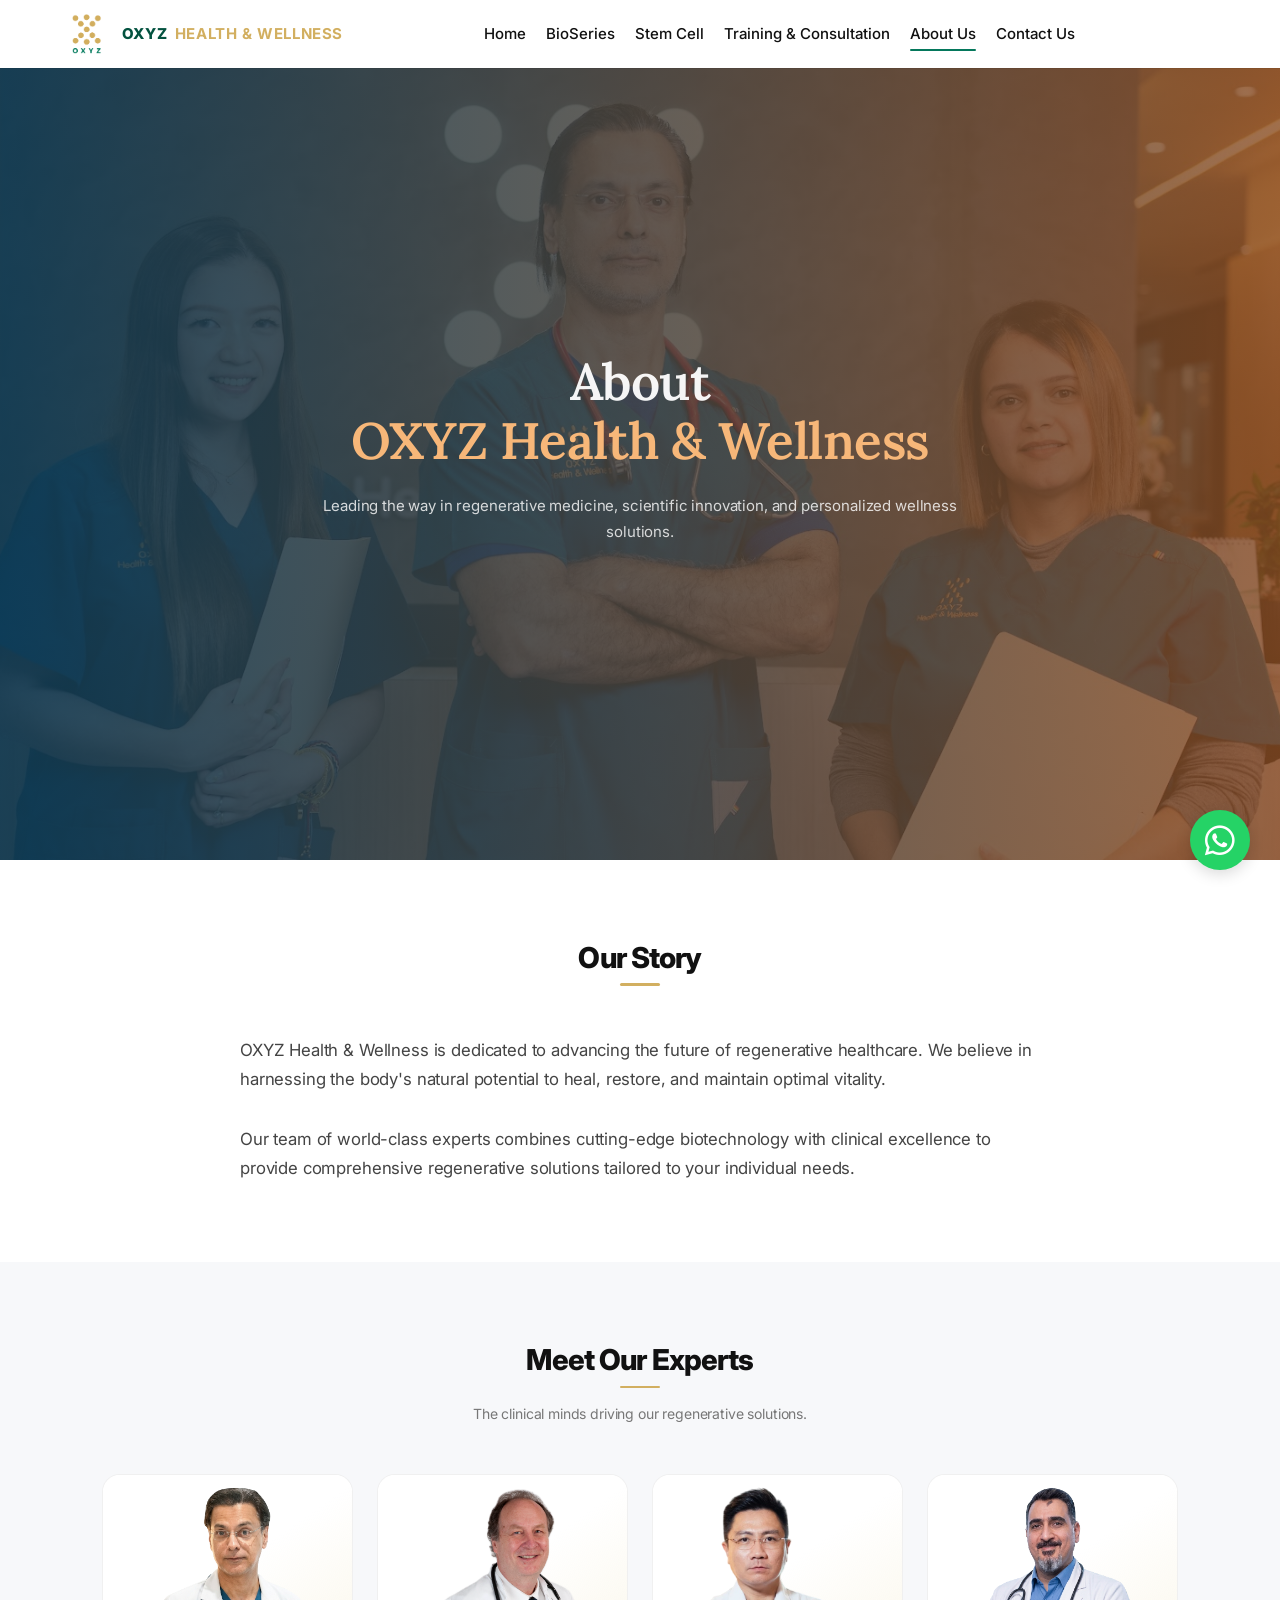
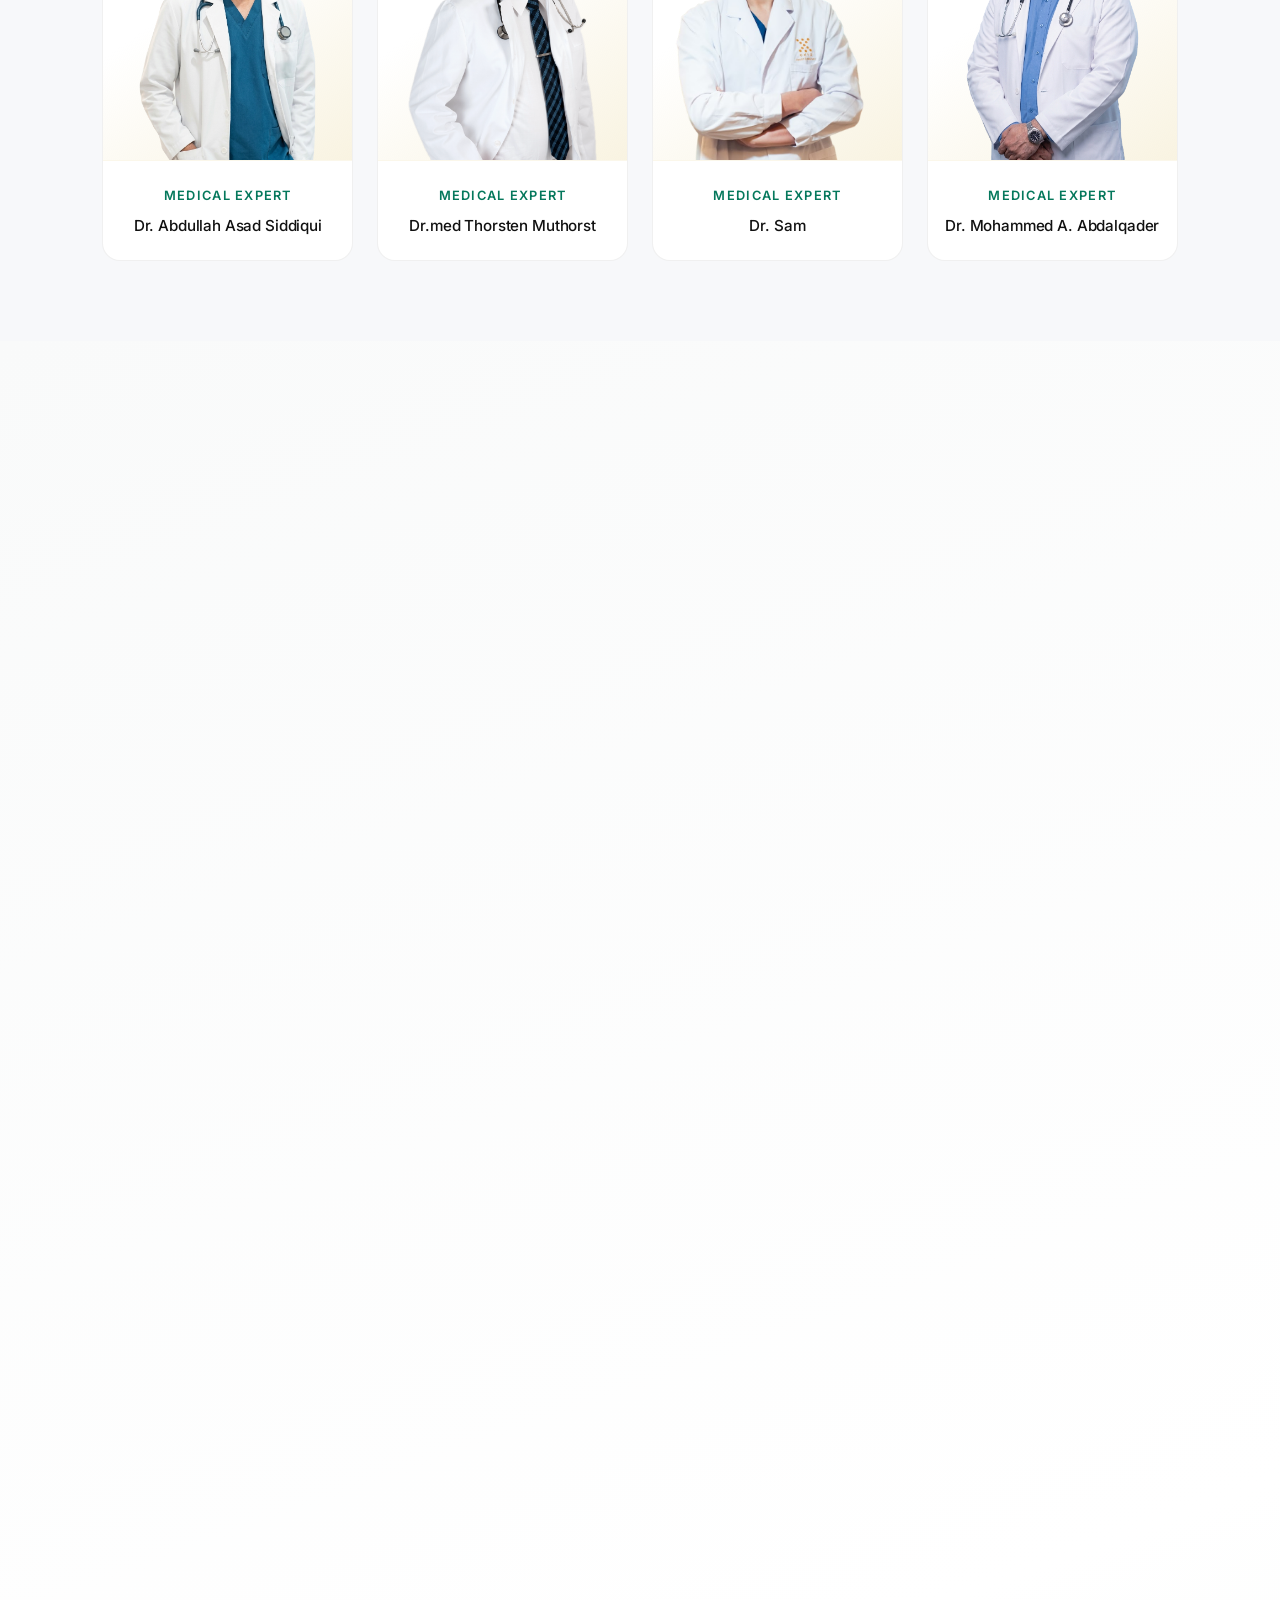
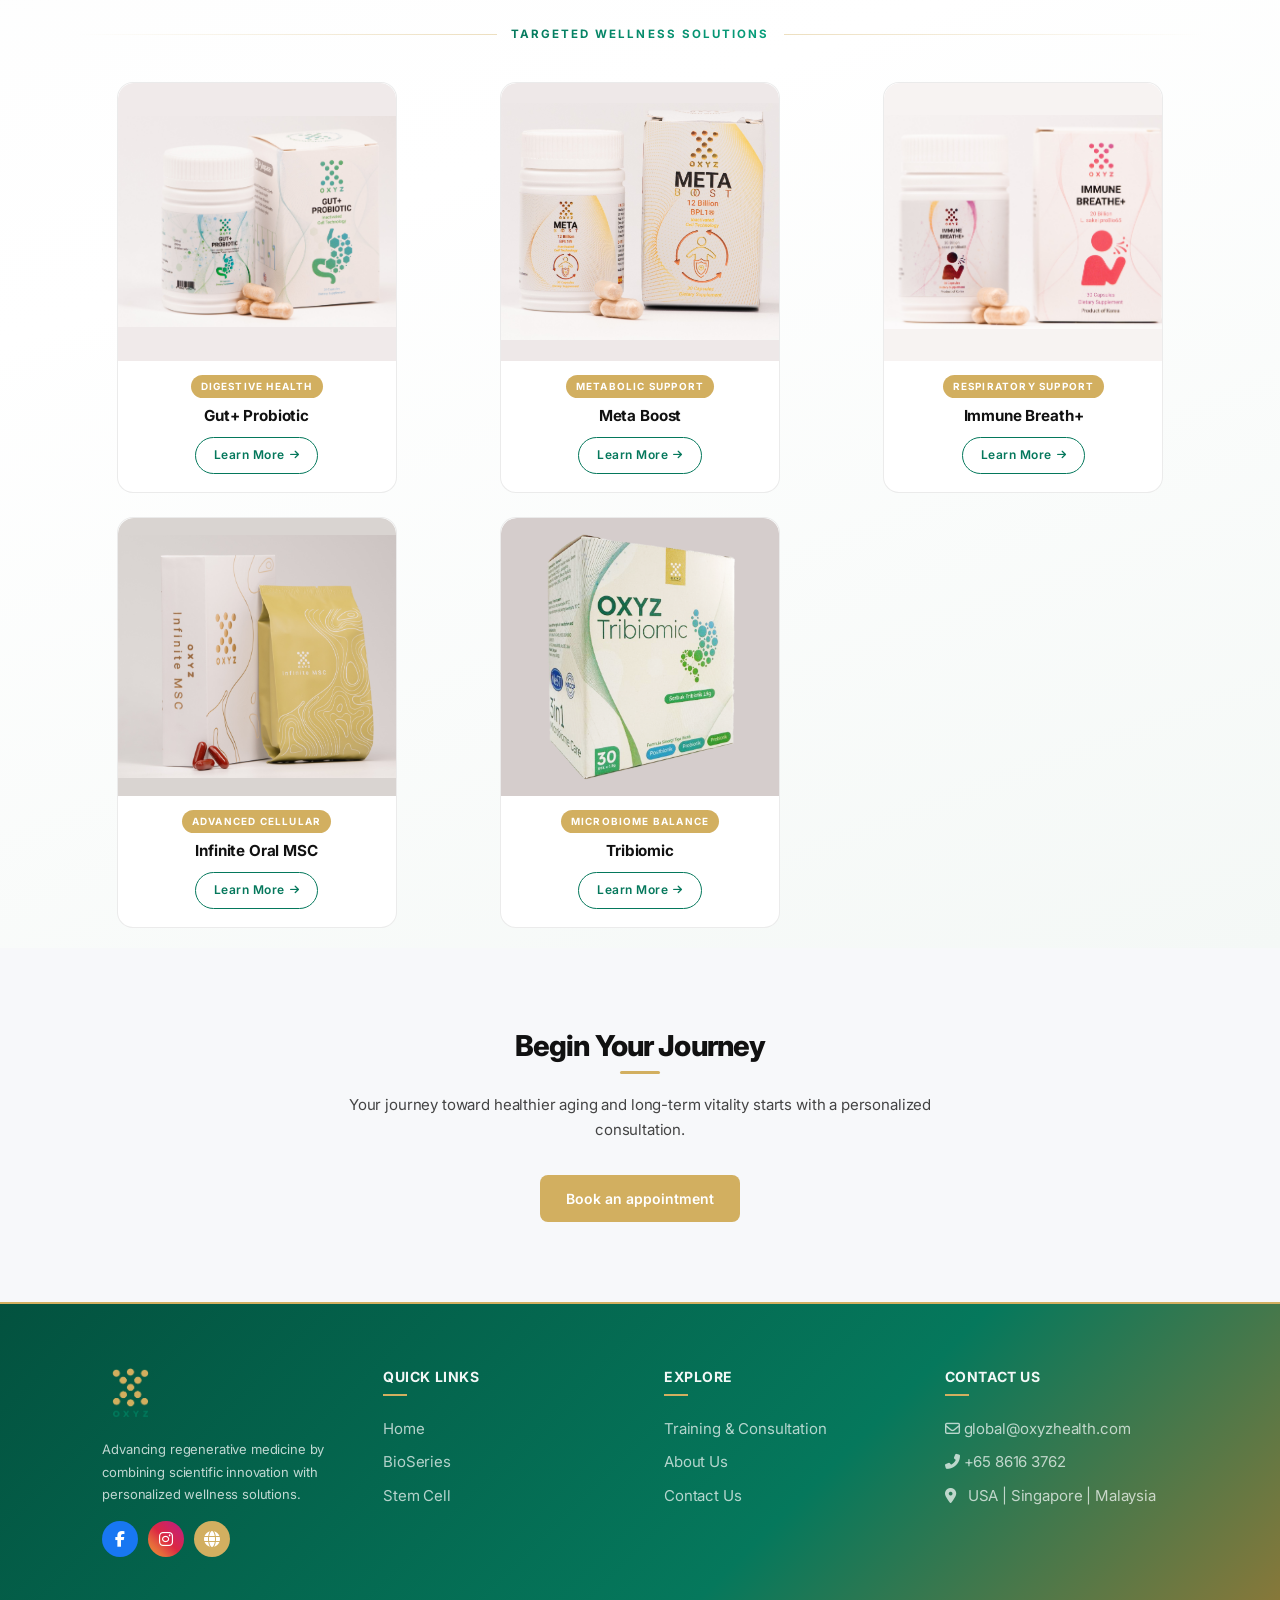
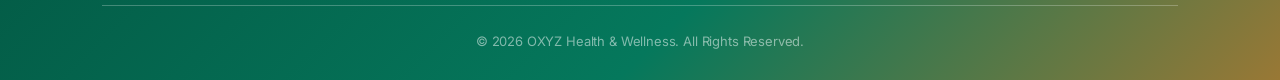
==== commit 3b77e79e: "Apply centered hero layout, Lora font, and teal gradient to home page hero" ====
--- a/about.html
+++ b/about.html
@@ -12,7 +12,7 @@
   <link rel="preconnect" href="https://fonts.googleapis.com" />
   <link rel="preconnect" href="https://fonts.gstatic.com" crossorigin />
   <link
-    href="https://fonts.googleapis.com/css2?family=Inter:wght@300;400;500;600&family=Poppins:wght@500;600;700&display=swap"
+    href="https://fonts.googleapis.com/css2?family=Inter:wght@300;400;500;600&family=Poppins:wght@500;600;700&family=Lora:wght@400;500;600;700&display=swap"
     rel="stylesheet" />
 
   <!-- Icons -->
@@ -31,9 +31,27 @@
     <script src="js/nav.js"></script>
 
   <!-- Hero Section -->
-  <header class="hero" style="background-image: url('About us/DSC07135-2.jpg'); background-position: center;">
-    <div class="hero-content">
-      <h1 class="hero-title">About OXYZ Health & Wellness</h1>
+  <header class="hero hero-about" style="background-image: url('About us/DSC07135-2.jpg'); background-position: center;">
+    <style>
+      .hero-about::before {
+        background: linear-gradient(to right, rgba(15, 60, 85, 0.9) 0%, rgba(138, 77, 34, 0.8) 100%);
+      }
+      .hero-about .hero-title {
+        font-family: 'Lora', serif;
+        font-size: 3.2rem;
+        font-weight: 600;
+        line-height: 1.15;
+        margin-bottom: 24px;
+        letter-spacing: -0.01em;
+      }
+      @media (max-width: 768px) {
+        .hero-about .hero-title {
+          font-size: 2.2rem;
+        }
+      }
+    </style>
+    <div class="hero-content text-center" style="margin: 0 auto;">
+      <h1 class="hero-title">About <br><span style="color: #f7b779;">OXYZ Health & Wellness</span></h1>
       <p class="hero-subtitle">
         Leading the way in regenerative medicine, scientific innovation, and personalized wellness solutions.
       </p>
--- a/css/style.css
+++ b/css/style.css
@@ -1,3 +1,3 @@
 @import url("variables.css");
 @import url("layout.css");
-@import url("components.css");
+@import url("components.css");
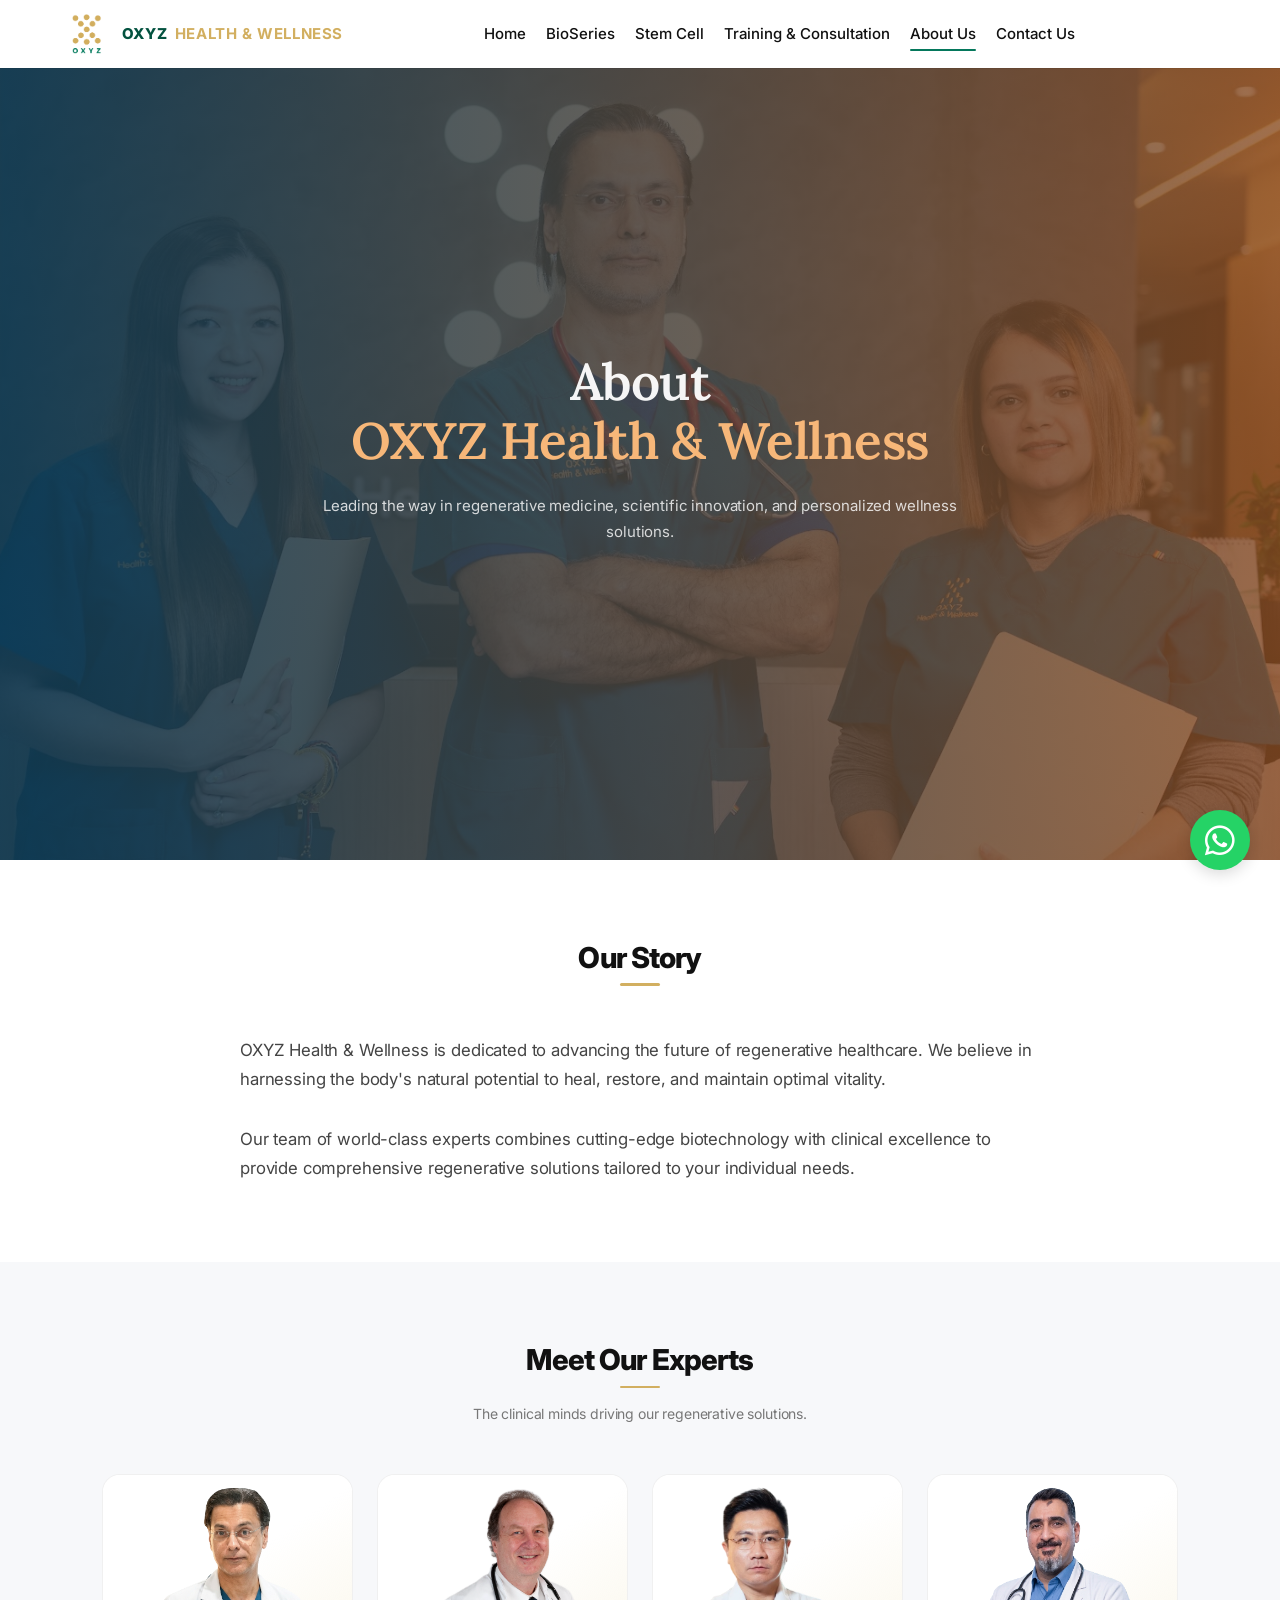
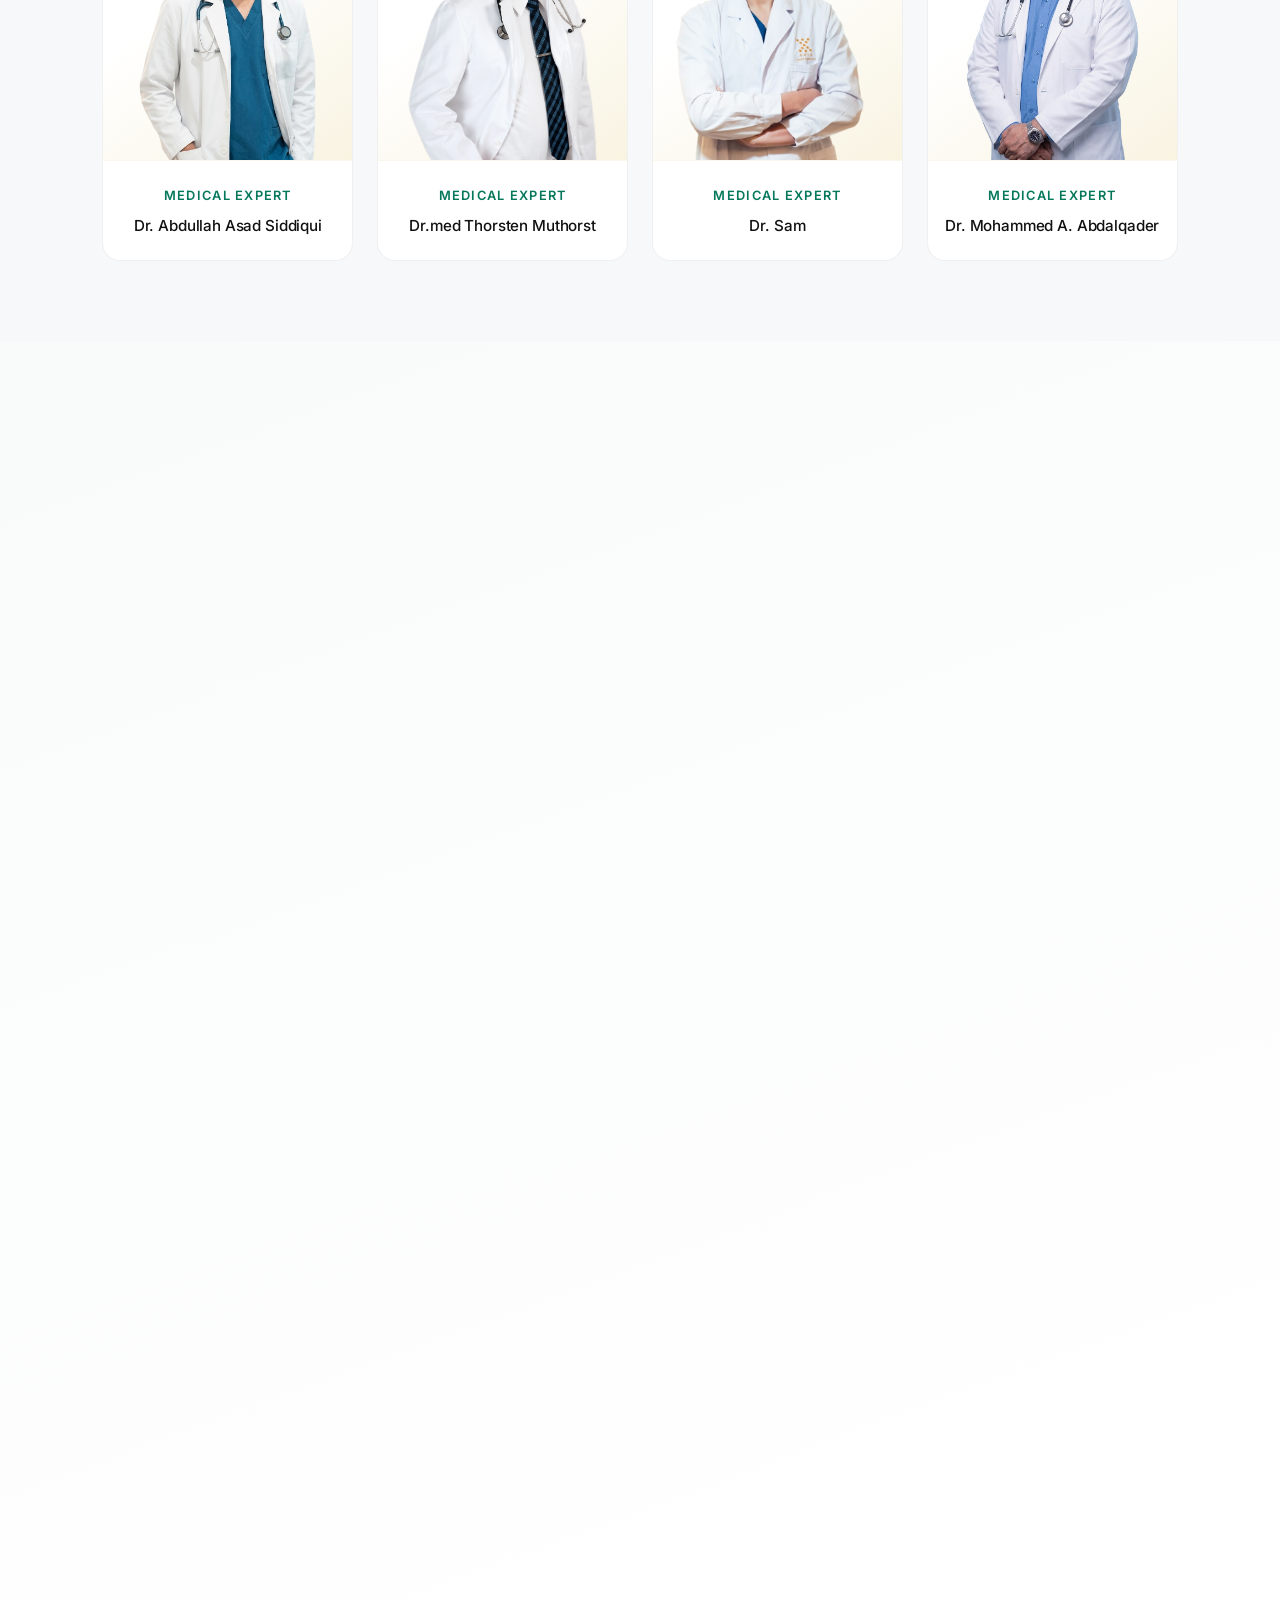
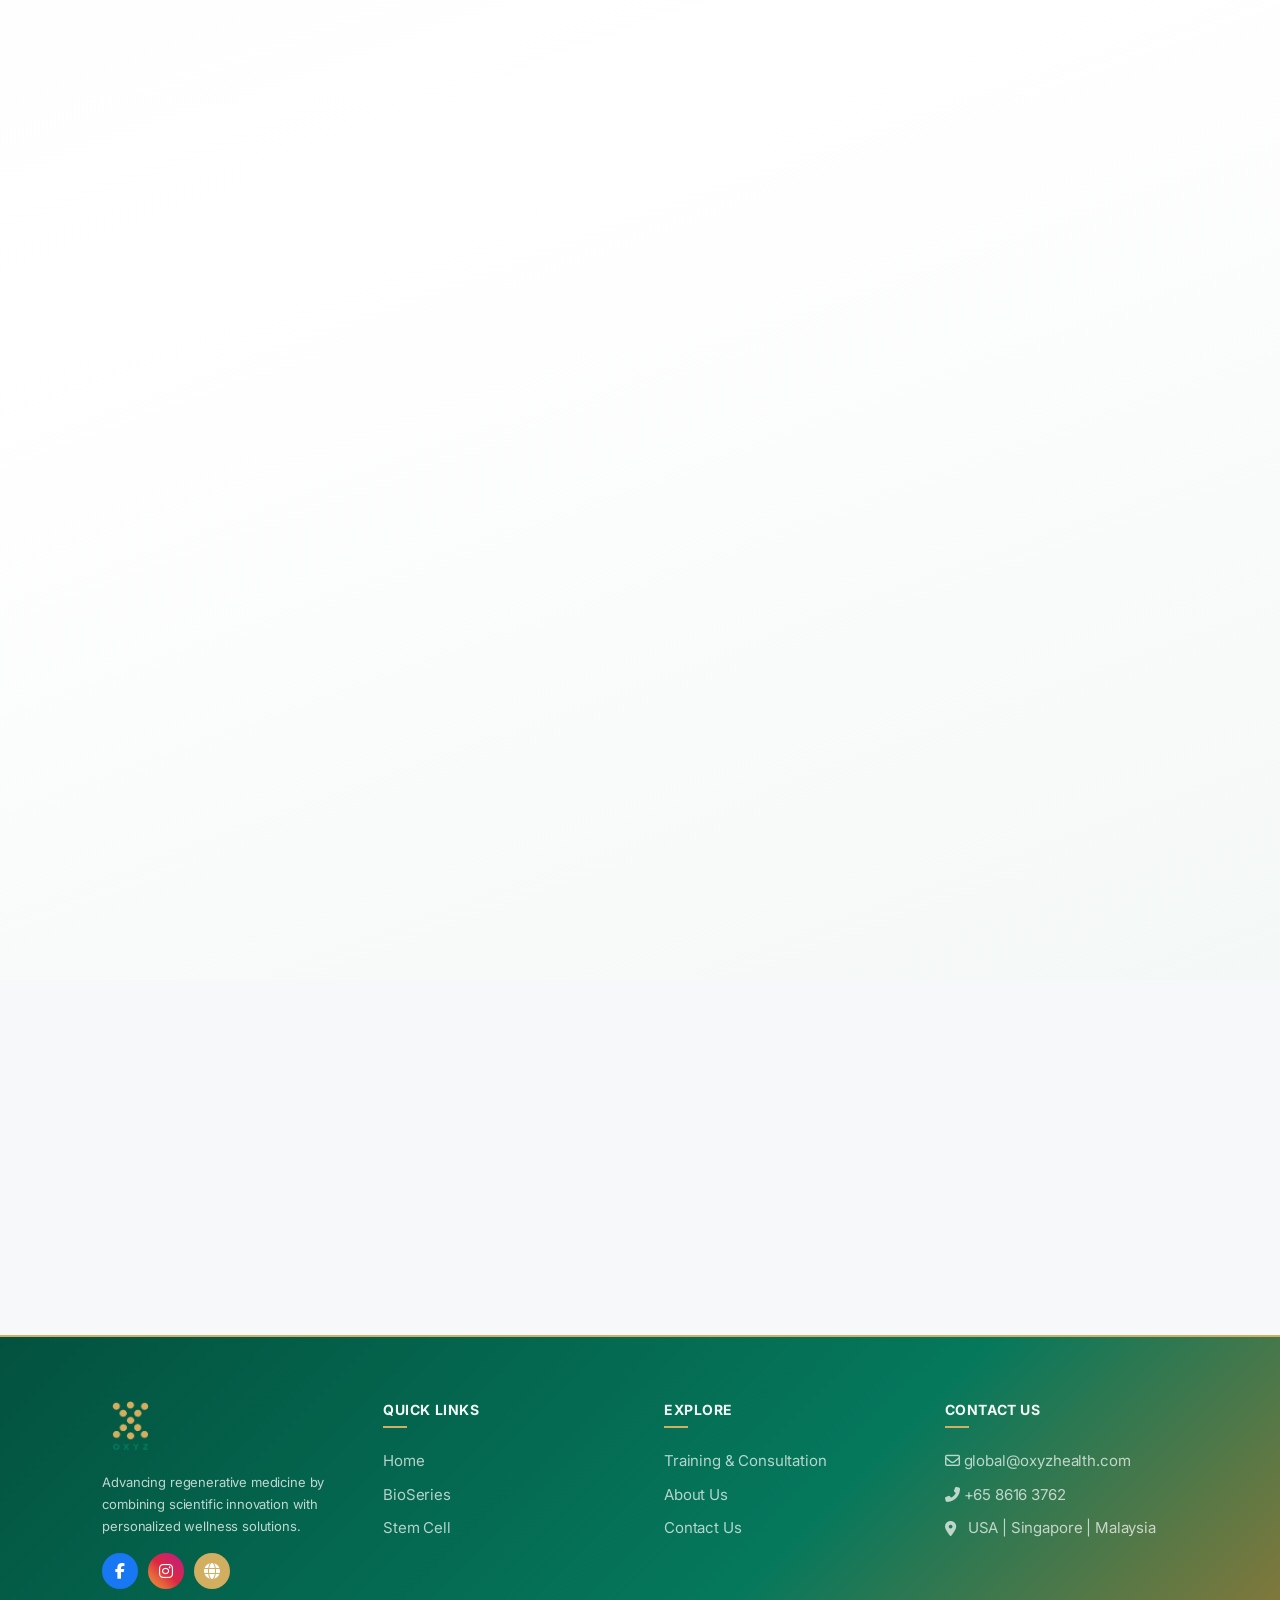
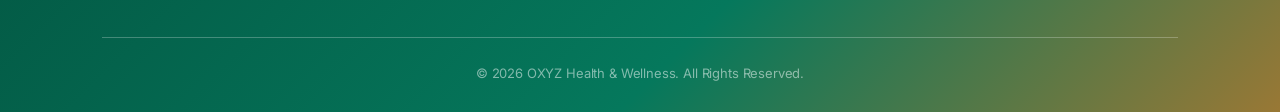
==== commit 2b044bb9: "Remove padding on product cards so images fill completely" ====
--- a/about.html
+++ b/about.html
@@ -28,14 +28,16 @@
 <body>
   <!-- Navigation Bar -->
   <div id="nav-placeholder"></div>
-    <script src="js/nav.js"></script>
+  <script src="js/nav.js"></script>
 
   <!-- Hero Section -->
-  <header class="hero hero-about" style="background-image: url('About us/DSC07135-2.jpg'); background-position: center;">
+  <header class="hero hero-about"
+    style="background-image: url('About us/DSC07135-2.jpg'); background-position: center;">
     <style>
       .hero-about::before {
         background: linear-gradient(to right, rgba(15, 60, 85, 0.9) 0%, rgba(138, 77, 34, 0.8) 100%);
       }
+
       .hero-about .hero-title {
         font-family: 'Lora', serif;
         font-size: 3.2rem;
@@ -44,9 +46,12 @@
         margin-bottom: 24px;
         letter-spacing: -0.01em;
       }
+
       @media (max-width: 768px) {
         .hero-about .hero-title {
-          font-size: 2.2rem;
+          font-size: 1.5rem;
+          line-height: 1.3;
+          padding: 0 10px;
         }
       }
     </style>
@@ -154,7 +159,8 @@
       <!-- Doctor 1 -->
       <div class="doc-card">
         <div class="doc-img-wrap">
-          <img src="About us/doc2.png" alt="Dr. Abdullah Asad Siddiqui" loading="lazy" style="width: 125%; height: auto; max-width: none; flex-shrink: 0;" />
+          <img src="About us/doc2.png" alt="Dr. Abdullah Asad Siddiqui" loading="lazy"
+            style="width: 125%; height: auto; max-width: none; flex-shrink: 0;" />
         </div>
         <div class="doc-title">Medical Expert</div>
         <h3 class="doc-name">Dr. Abdullah Asad Siddiqui</h3>
@@ -163,7 +169,8 @@
       <!-- Doctor 2 -->
       <div class="doc-card">
         <div class="doc-img-wrap">
-          <img src="About us/doc1.png" alt="Dr.med Thorsten Muthorst" loading="lazy" style="width: 125%; height: auto; max-width: none; flex-shrink: 0;" />
+          <img src="About us/doc1.png" alt="Dr.med Thorsten Muthorst" loading="lazy"
+            style="width: 125%; height: auto; max-width: none; flex-shrink: 0;" />
         </div>
         <div class="doc-title">Medical Expert</div>
         <h3 class="doc-name">Dr.med Thorsten Muthorst</h3>
@@ -172,7 +179,8 @@
       <!-- Doctor 3 -->
       <div class="doc-card">
         <div class="doc-img-wrap">
-          <img src="About us/DR.SAM4-.png" alt="Dr. Sam" loading="lazy" style="height: 110%; width: auto; max-width: none; flex-shrink: 0; transform: translateX(8%);" />
+          <img src="About us/DR.SAM4-.png" alt="Dr. Sam" loading="lazy"
+            style="height: 110%; width: auto; max-width: none; flex-shrink: 0; transform: translateX(8%);" />
         </div>
         <div class="doc-title">Medical Expert</div>
         <h3 class="doc-name">Dr. Sam</h3>
@@ -181,7 +189,8 @@
       <!-- Doctor 4 -->
       <div class="doc-card">
         <div class="doc-img-wrap">
-          <img src="About us/doc3.png" alt="Dr. Mohammed A. Abdalqader" loading="lazy" style="width: 125%; height: auto; max-width: none; flex-shrink: 0;" />
+          <img src="About us/doc3.png" alt="Dr. Mohammed A. Abdalqader" loading="lazy"
+            style="width: 125%; height: auto; max-width: none; flex-shrink: 0;" />
         </div>
         <div class="doc-title">Medical Expert</div>
         <h3 class="doc-name">Dr. Mohammed A. Abdalqader</h3>
@@ -279,20 +288,19 @@
     /* ── Product Image ── */
     .pcard-img-wrap {
       width: 100%;
-      aspect-ratio: 1 / 1;
+      height: auto;
       display: flex;
       align-items: center;
       justify-content: center;
       margin-bottom: 14px;
-      background: #f8f8f8; /* A subtle background just in case */
-      border-radius: 16px 16px 0 0;
+      background: #ffffff;
       overflow: hidden;
+      line-height: 0;
     }
 
     .pcard-img-wrap img {
       width: 100%;
-      height: 100%;
-      object-fit: contain;
+      height: auto;
       display: block;
       transition: transform 0.4s cubic-bezier(0.34, 1.56, 0.64, 1);
     }
@@ -425,7 +433,7 @@
       <div class="product-grid-4">
         <div class="pcard">
           <div class="pcard-img-wrap">
-            <img src="Bioseries/BioCTS.png" alt="BioCTS" loading="lazy" />
+            <img src="Bioseries/BioCTS.png?v=2" alt="BioCTS" loading="lazy" />
           </div>
           <span class="pcard-badge">Connective Tissue</span>
           <h4 class="pcard-name">BioCTS</h4>
@@ -433,7 +441,7 @@
         </div>
         <div class="pcard">
           <div class="pcard-img-wrap">
-            <img src="Bioseries/BioMSC.png" alt="BioMSC" loading="lazy" />
+            <img src="Bioseries/BioMSC.png?v=2" alt="BioMSC" loading="lazy" />
           </div>
           <span class="pcard-badge">Cellular Renewal</span>
           <h4 class="pcard-name">BioMSC</h4>
@@ -441,7 +449,7 @@
         </div>
         <div class="pcard">
           <div class="pcard-img-wrap">
-            <img src="Bioseries/BioPLC.png" alt="BioPLC" loading="lazy" />
+            <img src="Bioseries/BioPLC.png?v=2" alt="BioPLC" loading="lazy" />
           </div>
           <span class="pcard-badge">Skin Vitality</span>
           <h4 class="pcard-name">BioPLC</h4>
@@ -449,7 +457,7 @@
         </div>
         <div class="pcard">
           <div class="pcard-img-wrap">
-            <img src="Bioseries/BioTHY.png" alt="BioTHY" loading="lazy" />
+            <img src="Bioseries/BioTHY.png?v=2" alt="BioTHY" loading="lazy" />
           </div>
           <span class="pcard-badge">Immune Balance</span>
           <h4 class="pcard-name">BioTHY</h4>
@@ -566,14 +574,14 @@
   <div id="footer-placeholder"></div>
 
   <!-- Scripts -->
-  
+
 
   <script src="js/script.js?v=5"></script>
-  
+
 
 
   <script src="js/modal.js"></script>
-    <script src="js/footer.js"></script>
+  <script src="js/footer.js"></script>
 </body>
 
 </html>
